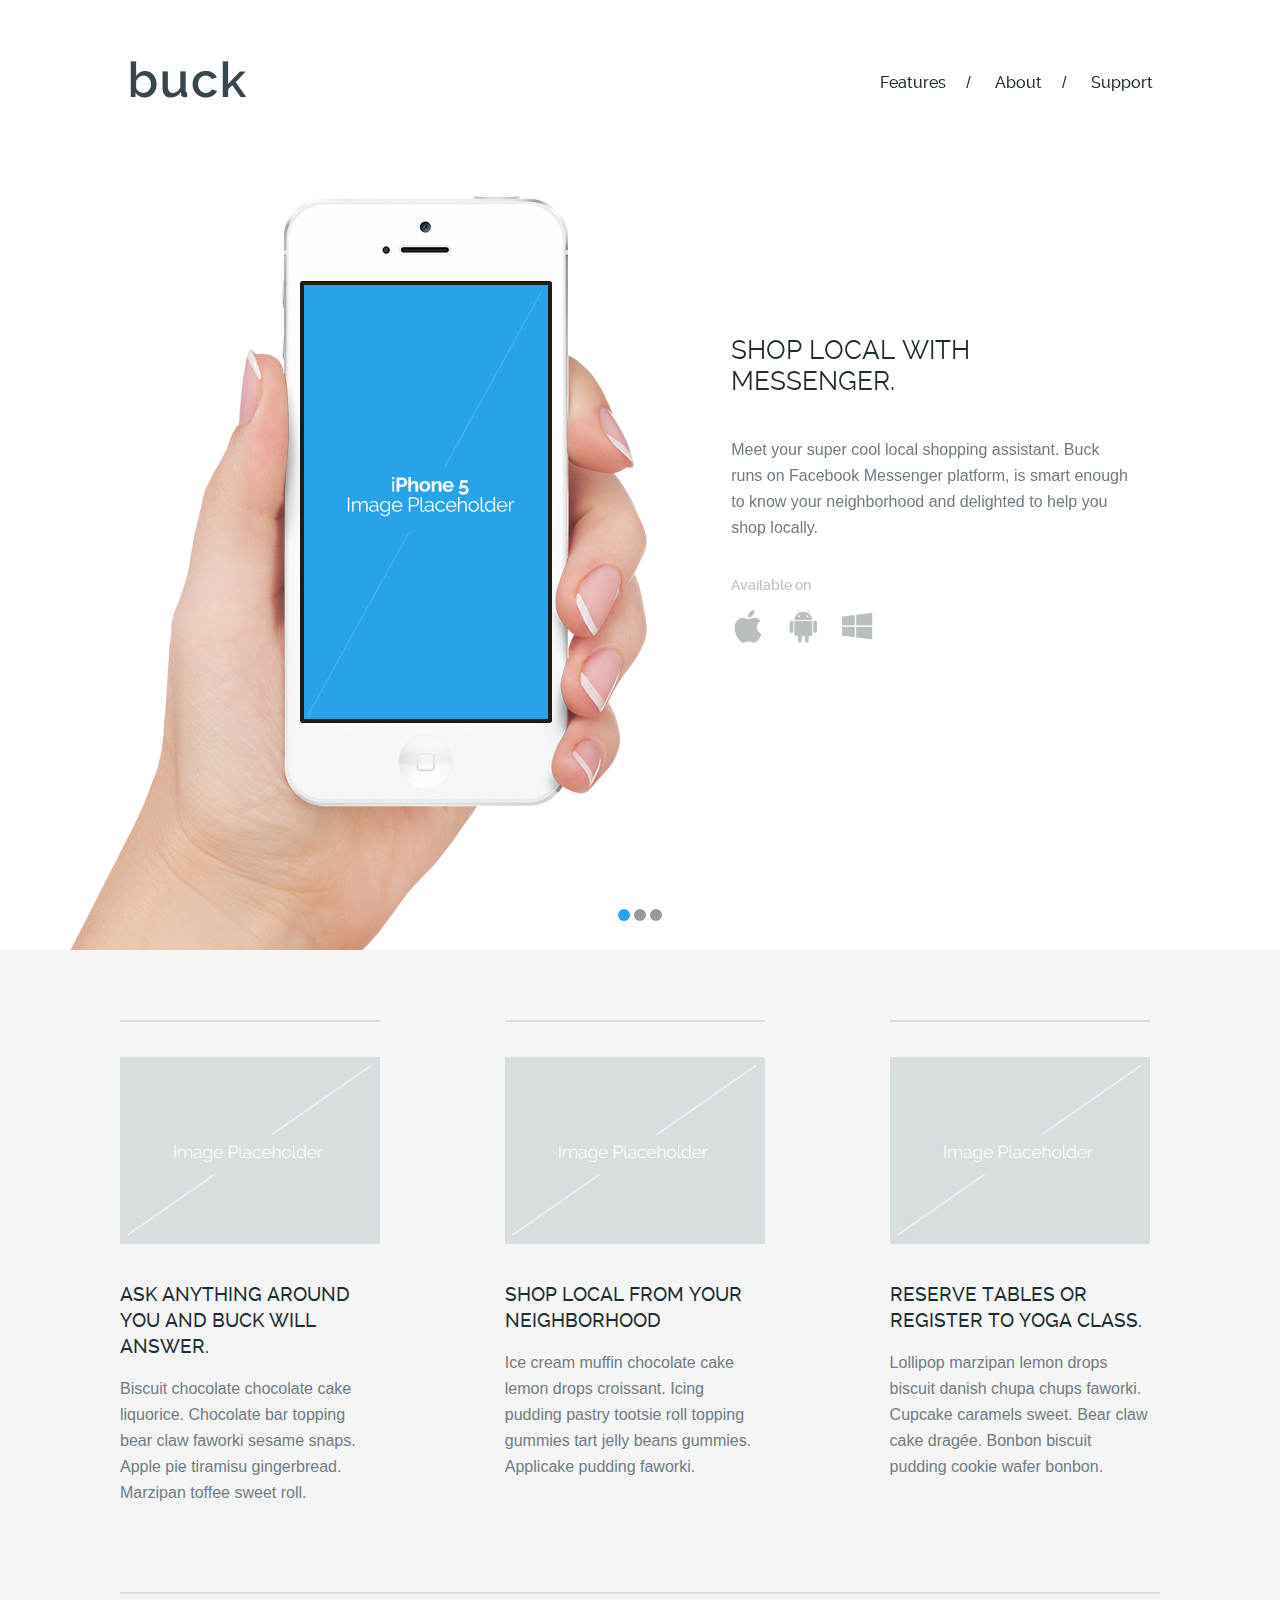
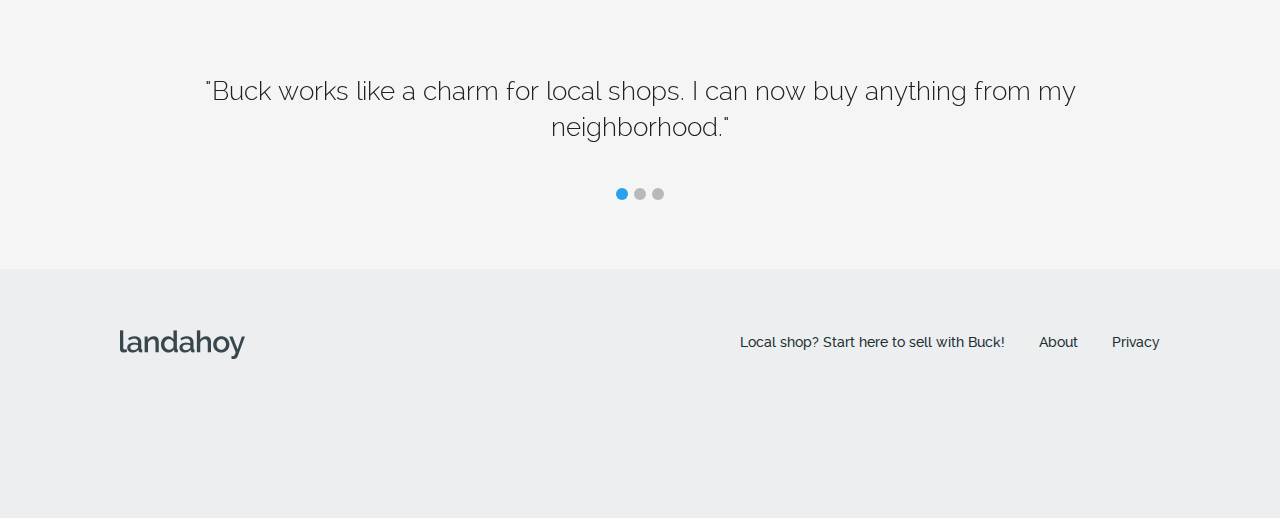
==== index.html @ c2ddd877 "Initial commit" ====
<!DOCTYPE html>
<!--[if lt IE 7]>      <html class="no-js lt-ie9 lt-ie8 lt-ie7"> <![endif]-->
<!--[if IE 7]>         <html class="no-js lt-ie9 lt-ie8"> <![endif]-->
<!--[if IE 8]>         <html class="no-js lt-ie9"> <![endif]-->
<!--[if gt IE 8]><!--> <html class="no-js"> <!--<![endif]-->
<head>
  <meta charset="utf-8">
  <meta http-equiv="X-UA-Compatible" content="IE=edge,chrome=1">
  <title>Landahoy</title>
  <meta name="description" content="">

  <meta content="width=device-width, initial-scale=1, maximum-scale=1, user-scalable=no" name="viewport">
  <meta content="black" name="apple-mobile-web-app-status-bar-style">

  <link rel="stylesheet" href="css/normalize.min.css">
  <link rel="stylesheet" href="css/font.css">
  <link rel="stylesheet" href="css/main.css">
  <link rel="stylesheet" href="css/flexslider.css">
  <link rel="stylesheet" type="text/css" media="screen" href="css/sequence_slide.css" />
  <!--[if lt IE 8]><link rel="stylesheet" type="text/css" media="screen" href="css/styles-ie.css" /><![endif]-->
  <!--[if lt IE 9]><link rel="stylesheet" type="text/css" media="screen" href="css/sequence_slide.ie.css" /><![endif]-->

  <script src="js/vendor/modernizr-2.6.1-respond-1.1.0.min.js"></script>
</head>
<body>
  <div id="wrap">
    <!--[if lt IE 7]>
      <p class="chromeframe">You are using an outdated browser. <a href="http://browsehappy.com/">Upgrade your browser today</a> or <a href="http://www.google.com/chromeframe/?redirect=true">install Google Chrome Frame</a> to better experience this site.</p>
    <![endif]-->




    <!-- START HEADER  -->
    <div class="header-container">
      <header class="wrapper clearfix">


        <!-- START SLIDER -->

        <div id="header">

          <!-- LOGO Replace  -->
          <a href="index.html" class="logo"><img src="img/logo@2x.png" alt="logo" /></a>

          <!-- START MENU  -->
          <ul class="menu" id="headnav">
            <li class="feat"><a href="index.html#">Features</a></li>
            <li><a href="about.html" target="_self">About</a></li>
            <li class="last"><a href="mailto:hello@buck.ai">Support</a></li>
          </ul>


          <!-- START SLIDE BUTTONS  -->
          <div class="prevNext">
            <img class="prev" src="img/prev.png" alt="prev" />
            <img class="next" src="img/next.png" alt="next" />
          </div>





          <div id="sequence">
            <ul>
              <!-- START SLIDE 1 -->
              <li>
                <h2 class="title animate-in one">Shop local with Messenger.</h2>
                <div class="subtitle animate-in one">Meet your super cool local shopping assistant. Buck runs on Facebook Messenger platform, is smart enough to know your neighborhood and delighted to help you shop locally.
                  <h5>Available on</h5>
                  <ol>
                    <li><a href="index.html#Insert%20Link%20Here"><img src="img/apple.png" alt="Apple App Store" /></a></li>
                    <li><a href="index.html#Insert%20Link%20Here"><img src="img/android.png" alt="Android App Store" /></a></li>
                    <li><a href="index.html#Insert%20Link%20Here"><img src="img/windows.png" alt="Windows App Store" /></a></li>
                  </ol>
                </div>
                <img class="slide one animate-in" src="img/slide1.png" alt="iPhone 5 in hand" />
              </li>


              <!-- START SLIDE 2 -->
              <li>
                <img class="slide twoOne" src="img/slide2_1.png" alt="iPhone 5's" />
                <img class="slide twoThree" src="img/slide2_3.png" alt="iPhone 5's" />
                <img class="slide twoTwo" src="img/slide2_2.png" alt="iPhone 5's" />
              </li>


              <!-- START SLIDE 3 -->
              <li>
                <h2 class="title three">Reserve tables or register to classes, Buck is here.</h2>
                <div class="subtitle three">
                  Lorem ipsum lorem ipsum 
                  <h5>Available on</h5>
                  <ol>
                    <li><a href="index.html#Insert%20Link%20Here"><img src="img/apple.png" alt="Apple App Store" /></a></li>
                    <li><a href="index.html#Insert%20Link%20Here"><img src="img/android.png" alt="Android App Store" /></a></li>
                    <li><a href="index.html#Insert%20Link%20Here"><img src="img/windows.png" alt="Windows App Store" /></a></li>
                  </ol>
                </div>
                <img class="slide three" src="img/slide3.png" alt="iPhone 5" />
              </li>


              <!-- <!&#45;&#45; START SLIDE 4 &#45;&#45;> -->
              <!-- <li> -->
              <!--   <h2 class="title four">Lemon croissant ice cream cotton candy.</h2> -->
              <!--   <div class="subtitle four">Sweet candy canes pie. Sesame snaps chocolate cake rocky road. Apple cake candy canes wafer croissant candy canes jelly beans gummy bears lollie. -->
              <!--     <h5>Available on</h5> -->
              <!--     <ol> -->
              <!--       <li><a href="index.html#Insert%20Link%20Here"><img src="img/apple.png" alt="Apple App Store" /></a></li> -->
              <!--       <li><a href="index.html#Insert%20Link%20Here"><img src="img/android.png" alt="Android App Store" /></a></li> -->
              <!--       <li><a href="index.html#Insert%20Link%20Here"><img src="img/windows.png" alt="Windows App Store" /></a></li> -->
              <!--     </ol> -->
              <!--   </div> -->
              <!--   <img class="slide four" src="img/slide4.png" alt="iPad Mini in hand" /> -->
              <!-- </li> -->
              <!--  -->
              <!--  -->
              <!-- <!&#45;&#45; START SLIDE 5 &#45;&#45;> -->
              <!-- <li> -->
              <!--   <h2 class="title five">Lemon croissant ice cream cotton candy.</h2> -->
              <!--   <div class="subtitle five">Sweet candy canes pie. Sesame snaps chocolate cake rocky road. Applecake candy canes wafer croissant candy canes. -->
              <!--     Gingerbread powder sweet cupcake tootsie roll donuts. -->
              <!--     <h5>Available on</h5> -->
              <!--     <ol> -->
              <!--       <li><a href="index.html#Insert%20Link%20Here"><img src="img/apple.png" alt="Apple App Store" /></a></li> -->
              <!--       <li><a href="index.html#Insert%20Link%20Here"><img src="img/android.png" alt="Android App Store" /></a></li> -->
              <!--       <li><a href="index.html#Insert%20Link%20Here"><img src="img/windows.png" alt="Windows App Store" /></a></li> -->
              <!--     </ol> -->
              <!--   </div> -->
              <!--  -->
              <!--   <img class="slide five" src="img/slide5.png" alt="iPad Min" /> -->
              <!-- </li> -->
            </ul>
          </div>

          <ul id="nav">
            <li><span></span></li>
            <li><span></span></li>
            <li><span></span></li>
          </ul>
        </div>


        <!-- END SLIDER -->

      </header>
    </div>






    <!-- START FEATURES  -->
    <div class="main-container">
      <div id="features" class="main wrapper clearfix section">
        <article>

          <!-- INSERT FEATURE TEXT  -->
          <section>
            <img src="img/thumb.jpg" alt="Screenshot" />
            <h2>Ask anything around you and Buck will answer.</h2>
            <p>Biscuit chocolate chocolate cake liquorice. Chocolate bar topping bear claw faworki sesame snaps. Apple pie tiramisu gingerbread. Marzipan toffee sweet roll.</p>
          </section>

          <!-- INSERT FEATURE TEXT  -->
          <section>
            <img src="img/thumb.jpg" alt="Screenshot" />
            <h2>Shop local from your neighborhood</h2>
            <p>Ice cream muffin chocolate cake lemon drops croissant. Icing pudding pastry tootsie roll topping gummies tart jelly beans gummies. Applicake pudding faworki.</p>
          </section>

          <!-- INSERT FEATURE TEXT  -->
          <section class="last">
            <img src="img/thumb.jpg" alt="Screenshot" />
            <h2>Reserve tables or register to yoga class.</h2>
            <p>Lollipop marzipan lemon drops biscuit danish chupa chups faworki. Cupcake caramels sweet. Bear claw cake dragée. Bonbon biscuit pudding cookie wafer bonbon.</p>
          </section>



        </article>


        <!-- END MAIN -->
      </div>


      <div class="main wrapper clearfix">
        <header>
          <div class="flexslider2 quote">
            <ul class="slides">
              <!-- INSERT QUOTE  -->
              <li>"Buck works like a charm for local shops. I can now buy anything from my neighborhood."</li>
              <!-- INSERT QUOTE  -->
              <li>"Buck helped me find the best pizza in neighborhood in seconds, it's incredible."</li>
              <!-- INSERT QUOTE  -->
              <li>“Apple pie tiramisu ginger bread and Marzipan sweet toffee bread roll”</li>
            </ul>
          </div>
        </header>
      </div>

    </div>




    <!-- START FOOTER  -->
    <div class="footer-container">
      <footer class="wrapper clearfix">

        <!-- LOGO Replace  -->
        <h1><a href="index.html" class="logofoot"><img src="img/logo_foot@2x.png" alt="logo" /></a></h1>

        <!-- INSERT Footer Links // Insert Desired menu items  -->
        <ul>
          <li><a href="index.html#Insert%20Link%20Here">Local shop? Start here to sell with Buck!</a></li>
          <li><a href="about.html">About</a></li>
          <li><a href="privacy.html">Privacy</a></li>
        </ul>

        <!-- END FOOTER -->
      </footer>
    </div>
  </div>




  <!-- LOAD SCRIPTS -->
  <script src="http://ajax.googleapis.com/ajax/libs/jquery/1.8.0/jquery.min.js"></script>
  <script>window.jQuery || document.write('<script src="js/vendor/jquery-1.8.0.min.js"><\/script>')</script>
  <script src="js/jquery.pagescroller.lite.js"></script>
  <script defer src="js/jquery.flexslider-min.js"></script>
  <script type="text/javascript" src="js/sequence.jquery-min.js"></script>
  <script src="js/main.js"></script>



  <!-- INSERT GOOGLE ANALYTICS SNIPPET -->
  <script>
    var _gaq=[['_setAccount','UA-XXXXX-X'],['_trackPageview']];
    (function(d,t){var g=d.createElement(t),s=d.getElementsByTagName(t)[0];
      g.src=('https:'==location.protocol?'//ssl':'//www')+'.google-analytics.com/ga.js';
      s.parentNode.insertBefore(g,s)}(document,'script'));
  </script>
</body>
</html>
---- css/font.css ----
@font-face {
    font-family: 'ralewaylight';
    src: url('../font/raleway-light-webfont.eot');
    src: url('../font/raleway-light-webfont-.eot#iefix') format('embedded-opentype'),
         url('../font/raleway-light-webfont.woff') format('woff'),
         url('../font/raleway-light-webfont.ttf') format('truetype'),
         url('../font/raleway-light-webfont.svg#ralewaylight') format('svg');
    font-weight: normal;
    font-style: normal;

}


@font-face {
    font-family: 'ralewaymedium';
    src: url('../font/raleway-medium-webfont.eot');
    src: url('../font/raleway-medium-webfont-.eot#iefix') format('embedded-opentype'),
         url('../font/raleway-medium-webfont.woff') format('woff'),
         url('../font/raleway-medium-webfont.ttf') format('truetype'),
         url('../font/raleway-medium-webfont.svg#ralewaymedium') format('svg');
    font-weight: normal;
    font-style: normal;

}


@font-face {
    font-family: 'ralewayregular';
    src: url('../font/raleway-regular-webfont.eot');
    src: url('../font/raleway-regular-webfont-.eot#iefix') format('embedded-opentype'),
         url('../font/raleway-regular-webfont.woff') format('woff'),
         url('../font/raleway-regular-webfont.ttf') format('truetype'),
         url('../font/raleway-regular-webfont.svg#ralewayregular') format('svg');
    font-weight: normal;
    font-style: normal;

}


@font-face {
    font-family: 'ralewaysemibold';
    src: url('../font/raleway-semibold-webfont.eot');
    src: url('../font/raleway-semibold-webfont-.eot#iefix') format('embedded-opentype'),
         url('../font/raleway-semibold-webfont.woff') format('woff'),
         url('../font/raleway-semibold-webfont.ttf') format('truetype'),
         url('../font/raleway-semibold-webfont.svg#ralewaysemibold') format('svg');
    font-weight: normal;
    font-style: normal;

}


@font-face {
    font-family: 'ralewaythin';
    src: url('../font/raleway-thin-webfont.eot');
    src: url('../font/raleway-thin-webfont-.eot#iefix') format('embedded-opentype'),
         url('../font/raleway-thin-webfont.woff') format('woff'),
         url('../font/raleway-thin-webfont.ttf') format('truetype'),
         url('../font/raleway-thin-webfont.svg#ralewaythin') format('svg');
    font-weight: normal;
    font-style: normal;

}
---- css/main.css ----
/* ==========================================================================
   HTML5 Boilerplate styles - h5bp.com (generated via initializr.com)
   ========================================================================== */

html, button, input, select, textarea { color: #222; }
body { font-size: 1em; line-height: 1.4; }

::-moz-selection { background: #b3d4fc; text-shadow: none; }
::selection { background: #b3d4fc; text-shadow: none; }
.chromeframe { margin: 0.2em 0; background: #ccc; color: #000; padding: 0.2em 0;}
hr { display: block; height: 1px; border: 0; border-top: 1px solid #ccc; margin: 1em 0; padding: 0; }
img { vertical-align: middle; }
a{ text-decoration: none; }
ol, ul{ margin: 0; padding: 0; }
body { font: 16px/26px Helvetica, Helvetica Neue, Arial;  -webkit-font-smoothing: antialiased; font-smooth: always; text-shadow: 1px 1px 1px rgba(0,0,0,0.004);}
.wrapper { width: 92%; margin: 0 4%; }
h1, h2, h3, h4, h5, h6{ font-weight: normal; }
em{ color: #bec5c8; font-weight: 300; }


/* ==========================================================================
   Main Theme Styles
   ========================================================================== */


.header-container {
    background: #ffffff; /* Adjust Background colour of header */
    color: #707b82;  /* Adjust colour of header text */
	text-shadow: 1px 1px 0 #ffffff;
	padding-top: 0px;
	width: 100%;
}
.header-container .wrapper { width: 100%; margin: 0%;  }
.header-container h2{ color: #202d33; font-weight: normal; font-size: 1.6em; line-height: 1.2; font-family: 'ralewayregular'; text-transform: uppercase;}
.header-container h5{ font-family: 'ralewaysemibold'; color: #bec5c8; font-size: .9em; margin-bottom: 10px; margin-top: 2.2em;	 }
 h3{ color: #46575e; font-size: 1em; line-height: 1.2; margin-top: 2.6em; font-family: 'ralewaysemibold'; text-transform: uppercase;}
 
 
/* ==========================================================================
   LOGO
   ========================================================================== */
.logo{
	position: relative;
	width: 167px; /* Adjust Width for Logo if needed */
	height: 39px; /* Adjust Height for Logo if needed */
	margin: 0 auto;
	top: 30px;
	left: 0%;
	z-index: 60;
	display: block;
}
.logo img{
	width: 100%;
}



/* ==========================================================================
   MENU STYLES
   ========================================================================== */ 
ul.menu{ position: relative; display: block; text-align: center; top: 70px; z-index: 60; color: #202d33; }
ul.menu li{ display: inline-block; }
ul.menu li:after{ content: "/"; padding-left: 20px; padding-right: 20px; }
ul.menu li.last:after{ content: none; }
ul.menu li a{ font-family: 'ralewaymedium'; color: #202d33; /* Adjust colour of menu links */
	-webkit-transition: all 250ms ease-in-out;
	-moz-transition: all 250ms ease-in-out;
	-ms-transition: all 250ms ease-in-out;
	-o-transition: all 250ms ease-in-out;
	transition: all 250ms ease-in-out;
}
ul.menu li a:hover{ color: #0ca2d9; } /* Adjust colour of menu links on hover */





/* ==========================================================================
   HEADER STYLES
   ========================================================================== */ 
#header { height: 950px; margin: 0 auto; position: relative; overflow: hidden; width: 100%; }
#sequence { display: block; height: 100%; margin: 0; position: absolute; max-width: 1140px; width: 100%;
	/*backface-visibility prevents graphical glitches when frames are animating*/
	-webkit-backface-visibility: hidden;
	-moz-backface-visibility: hidden;
	-ms-backface-visibility: hidden;
	-o-backface-visibility: hidden;
	backface-visibility: hidden;
}
#header.internal { height: 165px;  }

#sequence ul{ margin: 0; padding: 0; }
#sequence ul li{ height: 100%; position: absolute; top: -50%; width: 100%; z-index: 50; }
#sequence ul li.current-frame{ z-index: 55!important; }
#sequence ul li .slide, #sequence ul li .title, #sequence ul li .subtitle { position: absolute; }
#sequence ul li ol li{ display: inline-block; position: static; width: 35px; margin-right: 15px; position: relative; }
#sequence ul li ol li a{ opacity: .35;
	-webkit-transition: all 250ms ease-in-out;
	-moz-transition: all 250ms ease-in-out;
	-ms-transition: all 250ms ease-in-out;
	-o-transition: all 250ms ease-in-out;
	transition: all 250ms ease-in-out;
}
#sequence ul li ol li a:hover{ opacity: 1; }
#sequence ul li ol li img{ width: 35px; }

.slide{ bottom: -50%; opacity: 0; position: relative; height: auto !important; max-height: 900px !important; }
.title, .subtitle{ opacity: 0; z-index: 50; }



/*  SLIDER NAV DOTS */
#nav { display: none; text-align: center; position: relative; top: 95%; margin: 0; padding: 0;z-index: 1000;
	-webkit-transition-duration: .5s; -moz-transition-duration: .5s; -o-transition-duration: .5s; -ms-transition-duration: .5s; transition-duration: .5s;
}
#nav li { display: inline-block; }
#nav li span{ display: block; cursor: pointer; opacity: 0.5; background-color: #333; height: 12px; width: 12px; text-indent: -10000em; border-radius: 20px;
	-webkit-transition-duration: 1s; -moz-transition-duration: 1s; -o-transition-duration: 1s; -ms-transition-duration: 1s; transition-duration: 1s;
}
#nav li span.active { opacity: 1; background-color: #26a3ea; }
#nav li span:hover{ opacity: 1; }





/* ==========================================================================
   MAIN CONTAINER
   ========================================================================== */ 
.main-container{
	background: #f5f5f5; /* Adjust Background colour of Main Area */
	color: #707b82; /* Adjust colour of Main Text */
	padding-top: 10px;
}
.main {  padding: 20px 0 20px;  }
.main-container h2{ 
	color: #202d33; 
	font-family: 'ralewaymedium'; text-transform: uppercase; font-size: 1.2em; margin-top: 2em; 
}
.main-container h6{ 
	color: #3c444a;
	font-size: 6em; margin: 0.5em 0;
}
.main-container section{
	border-top: 2px solid #d8dddf;
	padding-top: 1em; margin-top: 40px; clear: left;
}
.main-container section img{ width: 100%; border: none; float: left; }
.main-container.internal img{ width: 100%; border: none; float: none; padding-bottom: 4em; padding-top: 2em; max-width: 350px;
}
.main-container.internal section{ float: none; width: 100%;padding-top: 1em; padding-bottom: 4em; }
.main-container.internal aside{ float: none; width: 100%; border-top: 2px solid #d8dddf; padding-top: 1em; margin-top: 40px; text-align: center; }
.internal ol li{
	margin-left: 30px;
	padding-top: 1em;	
}
.flexslider2 {
	border-top: 2px solid #d8dddf;
	padding-top: 60px; margin-top: 0px; margin-bottom: 90px; 
}
.quote .slides li{
	color: #212121;
	font-size: 1.6em; line-height: 1.4; font-weight: 100; padding-bottom: .5em; font-family: 'ralewaylight';  text-align: center;
}

.quote .flex-control-paging li a {
	background: #b6b9ba; /* Change colour of nav dots */
	width: 12px;  height: 12px; display: block; cursor: pointer; text-indent: -9999px; border-radius: 20px; 
	-webkit-transition: all 300ms ease-in-out;
	-moz-transition: all 300ms ease-in-out;
	-ms-transition: all 300ms ease-in-out;
	-o-transition: all 300ms ease-in-out;
	transition: all 300ms ease-in-out;
}
.quote .flex-control-paging li a:hover { 
	background: #5a6c79; /* Change colour of iphone nav dots on hover */
}
.quote .flex-control-paging li a.flex-active { 
	background: #26a3ea;  /* Change colour of iphone nav dots when active */
	cursor: default;
}



/* ==========================================================================
   FOOTER CONTAINER
   ========================================================================== */ 
.footer-container {
    background: #eceeef;  /* Adjust Background colour of Footer Area */
    font-size: 0.9em; padding-bottom: 100px; padding-top: 40px; 
}
.footer-container h1{ margin: 0 auto 40px; }


/* ==========================================================================
   FOOTER LOGO
   ========================================================================== */ 
.logofoot {
	position: relative;
	width: 125px; /* Adjust Width for Logo if needed */
	height: 29px; /* Adjust Height for Logo if needed */
	display: block;
	margin: 0 auto;
}
.logofoot img{
	width: 100%;
}


.footer-container ul{ padding: 0; margin: 0; text-align: center; }
.footer-container li{ display: inline-block; text-align: center; list-style-type: none; margin-left: 30px; }
.footer-container li:first-child{ margin-left: 0; }
.footer-container li a{
	color: #202d33; /* Change colour of footer links */
	font-family: 'ralewaymedium';
	-webkit-transition: all 300ms ease-in-out;
	-moz-transition: all 300ms ease-in-out;
	-ms-transition: all 300ms ease-in-out;
	-o-transition: all 300ms ease-in-out;
	transition: all 300ms ease-in-out;
}
.footer-container li a:hover{
	color: #26a3ea; /* Change colour of footer links on hover */
}
.footer-container footer { padding: 20px 0; }




/* ==========================================================================
   Insert Author's custom styles
   ========================================================================== */












/* ==========================================================================
   Media Queries
   ========================================================================== */
@media only screen and (min-width: 320px){
	.main-container section img{ width: 100%; float: none; padding: 30px 0 0; }
}
@media only screen and (min-width: 480px) { 
	.main-container section img{ width: 100%; float: left; max-width: 200px; padding: 40px 20px 40px 0; }	
}
@media only screen and (min-width: 680px) {
	.wrapper { width: 90%; margin: 0 5%; }
	.header-container .wrapper { width: 100%; margin: 0%;  }
}
@media only screen and (min-width: 760px) {
	.logo{ position: absolute; top: 60px; left: 5%; z-index: 1000; }
	ul.menu{ position: absolute; right: 5%; top: 70px; z-index: 1000; }
    .main-container section{ width: 25%; float: left; margin-right: 12%; clear: none; padding-top: 2.2em; }
    .main-container section.last{ margin-right: 0px; }
    .main-container section img{ width: 100%; float: none; max-width: 350px; padding: 0; }
    .main-container.internal aside{ float: right; width: 35%; }
    .main-container.internal section{ float: left; width: 50%; }
    .footer-container h1{ float: left; }
    .footer-container ul{ float: right; }
    .flexslider2 { margin: 30px 0 90px; padding-top: 80px; }
	
}
@media only screen and (min-width: 870px) { }
@media only screen and (min-width: 1140px) {
    .wrapper { width: 1040px; /* 1140px - 10% for margins */ margin: 0 auto; }
    .header-container .wrapper { width: 1140px; /* 1140px - 10% for margins */ margin: 0 auto; }
}







/* ==========================================================================
   Helper classes
   ========================================================================== */

.clearfix:before, .clearfix:after { content: " "; display: table; }
.clearfix:after { clear: both; }
.clearfix { *zoom: 1; }



/* ==========================================================================
   Print styles
   ========================================================================== */

@media print {
* { background: transparent !important; color: #000 !important; box-shadow:none !important; text-shadow: none !important;}
a, a:visited { text-decoration: underline; }
a[href]:after { content: " (" attr(href) ")";}
abbr[title]:after { content: " (" attr(title) ")"; }
.ir a:after, a[href^="javascript:"]:after, a[href^="#"]:after { content: ""; }
img { max-width: 100% !important; page-break-inside: avoid; }

@page { margin: 0.5cm; }
p, h2, h3 { orphans: 3; widows: 3; }
h2, h3 { page-break-after: avoid; }
}
---- css/sequence_slide.css ----
/* ==========================================================================
   Slider Animations
   ========================================================================== */


/*SLIDE 1 ANIMATIONS */
.slide.one{ left: 0%; width: 52%; max-width: 578px; max-height: 754px !important; bottom: -100%; }
.slide.one.animate-in { bottom: -50%; }
.slide.one.animate-out { }

.title.one { left: 58%; width: 35%; bottom: 10%; }
.title.one.animate-in { bottom: 6%; }
.title.one.animate-out { }

.subtitle.one { top: 99%; width: 35%; left: 58%; }
.subtitle.one.animate-in { top: 96%; }
.subtitle.one.animate-out { }




/*SLIDE 2 ANIMATIONS */
.slide.twoOne, .slide.twoThree, .slide.twoTwo{ left: 17%; top: 0%; width: 50%; max-width: 261px; max-height: 523px !important; }
.slide.twoTwo{ left: 35%; max-width: 327px; max-height: 653px !important; }
.slide.twoThree{ left: 60%; }

.slide.twoOne.animate-in{ top: 79%; }
.slide.twoTwo.animate-in{ top: 72%;
	-webkit-transition-duration: 1.5s; -moz-transition-duration: 1.5s; -o-transition-duration: 1.5s; -ms-transition-duration: 1.5s; transition-duration: 1.5s;
}
.slide.twoThree.animate-in{ top: 79%;
	-webkit-transition-duration: 2s; -moz-transition-duration: 2s; -o-transition-duration: 2s; -ms-transition-duration: 2s; transition-duration: 2s;
}
.slide.twoOne.animate-out{ }
.slide.twoTwo.animate-out{ -webkit-transition-duration: 1.5s; -moz-transition-duration: 1.5s; -o-transition-duration: 1.5s; -ms-transition-duration: 1.5s; transition-duration: 1.5s; }
.slide.twoThree.animate-out{ -webkit-transition-duration: 2s; -moz-transition-duration: 2s; -o-transition-duration: 2s; -ms-transition-duration: 2s; transition-duration: 2s; }




/*SLIDE 3 ANIMATIONS */
.slide.three{ left: 50%; margin-left: -501px; width: 1003px; max-width: 1003px; max-height: 521px !important; top: 180%;}
.slide.three.animate-in{ top: 100%; }
.slide.three.animate-out{ top: 180%; }

.title.three { left: 0%; width: 100%; text-align: center; bottom: 100%; }
.title.three.animate-in { bottom: 22%; }
.title.three.animate-out { }

.subtitle.three { top: 78%; width: 100%; left: 0%; text-align: center; display: block;  }
.subtitle.three.animate-in {}
.subtitle.three.animate-out {  }




/*SLIDE 4 ANIMATIONS */
.slide.four{ left: 38%; bottom: -110%; width: 60%; max-width: 622px; max-height: 780px !important;
	-moz-transform: scale(1) rotate(-50deg) translateX(0px) translateY(0px) skewX(0deg) skewY(0deg);
	-webkit-transform: scale(1) rotate(-50deg) translateX(0px) translateY(0px) skewX(0deg) skewY(0deg);
	-o-transform: scale(1) rotate(-50deg) translateX(0px) translateY(0px) skewX(0deg) skewY(0deg);
	-ms-transform: scale(1) rotate(-50deg) translateX(0px) translateY(0px) skewX(0deg) skewY(0deg);
	transform: scale(1) rotate(-50deg) translateX(0px) translateY(0px) skewX(0deg) skewY(0deg);
}
.slide.four.animate-in{ left: 42%; opacity: 1; bottom: -50%;
	-moz-transform: scale(1) rotate(0deg) translateX(0px) translateY(0px) skewX(0deg) skewY(0deg);
	-webkit-transform: scale(1) rotate(0deg) translateX(0px) translateY(0px) skewX(0deg) skewY(0deg);
	-o-transform: scale(1) rotate(0deg) translateX(0px) translateY(0px) skewX(0deg) skewY(0deg);
	-ms-transform: scale(1) rotate(0deg) translateX(0px) translateY(0px) skewX(0deg) skewY(0deg);
	transform: scale(1) rotate(0deg) translateX(0px) translateY(0px) skewX(0deg) skewY(0deg);
}
.slide.four.animate-out{ left: 40%; }

.title.four { left: 5%; width: 30%; bottom: 7%; }
.title.four.animate-in { bottom: 4%; }
.title.four.animate-out { }

.subtitle.four { left: 5%; top: 101%; width: 30%; } 
.subtitle.four.animate-in { top: 98%; }
.subtitle.four.animate-out { }




/*SLIDE 5 ANIMATIONS */
.slide.five{ left: 0%; width: 50%; max-width: 502px; max-height: 610px !important; top: 73%; }
.slide.five.animate-in{ left: 4%; }
.slide.five.animate-out{ left: 0%; }

.title.five { left: 55%; width: 35%; bottom: 5%; }
.title.five.animate-in { bottom: 3%; }
.title.five.animate-out { opacity: 0; }

.subtitle.five { left: 55%; top: 102%; width: 35%; }
.subtitle.five.animate-in { top: 99%; }
.subtitle.five.animate-out { }






/* ==========================================================================
   GLOBAL ANIMATION SPEEDS
   ========================================================================== */
.animate-in{
	-webkit-transition-duration: 1s;
	-moz-transition-duration: 1s;
	-o-transition-duration: 1s;
	-ms-transition-duration: 1s;
	transition-duration: 1s;
	opacity: 1;
}
.animate-out {
	-webkit-transition-duration: .5s;
	-moz-transition-duration: .5s;
	-o-transition-duration: .5s;
	-ms-transition-duration: .5s;
	transition-duration: .5s;
	opacity: 0;
}


.prevNext{
	display: none;
}




/* ==========================================================================
   MEDIA QUERIES - 800
   ========================================================================== */
@media only screen and (max-width : 800px) {
	#header {  height: 900px; }
	.title{ left: 0%!important; bottom: 25%!important; width: 90%!important; text-align: center; padding: 0 5%; }
	.subtitle{ left: 0%!important; top: 77%!important; width: 90%!important; text-align: center; padding: 0 5%; }
	.title.animate-in, .title.animate-out, .subtitle.animate-in, .subtitle.animate-out{ left: 0%; width: 100%; }
	.title.animate-in, .title.animate-out{ bottom: 25%!important; }
	.subtitle.animate-in, .subtitle.animate-out{ top: 77%!important; }
	.slide.animate-in, .slide.animate-out{ left: 0px; }
	#nav{ top: 15%; display: none!important; }
	.prevNext{ display: block; }
	.next, .prev {
		position: absolute; opacity: 1; width: 100px;height: 100px; border-radius: 50px; z-index: 9999; cursor: pointer; top: 45%;
		background-color: rgba(0, 0, 0, .1);
		-webkit-transition-duration: 1s; -moz-transition-duration: 1s; -o-transition-duration: 1s; -ms-transition-duration: 1s; transition-duration: 1s;	
	}
		
	.prev { left: -50px; background-position: 40px center!important; }
	.next { right: -50px; background-position: -120px center!important;  }
	
	.next:hover,.prev:hover {
		background-color: rgba(0, 0, 0, .6);
		-webkit-transition-duration: 1s; -moz-transition-duration: 1s; -o-transition-duration: 1s; -ms-transition-duration: 1s; transition-duration: 1s;
	}
	
	
	/* SLIDE ONE */
	.slide.one{ left: 50%; margin-left: -240px; width: 380px; bottom: -58%; }
	.slide.one.animate-in { bottom: -58%; }
	
	
	/* SLIDE TWO */
	.slide.twoTwo, .slide.twoThree{ left: 50%; margin-left: -163px; top: 50%; width:100%; }
	.slide.twoOne { left: 30%; margin-left: -163px; top: 50%; width:100%; }
	.slide.twoThree { left: 78%; margin-left: -163px; top: 50%; width:100%; }
	.slide.twoTwo.animate-in{ left: 50%; margin-left: -163px; top: 72%; }
	.slide.twoOne.animate-in{ left: 30%; margin-left: -163px; top: 77%; }
	.slide.twoThree.animate-in{ left: 78%; margin-left: -163px; top: 77%; }
	
	
	/* SLIDE THREE */
	.slide.three { left: 50%; margin-left: -400px; width: 800px; }
	.slide.three.animate-in { top: 104%; }
	.title.three{ bottom: 14%; }
	.subtitle.three{ top: 83%; }
	
	
	/* SLIDE FOUR */
	.slide.four { left: 50%; margin-left: -160px; bottom: -100%; width: 100%; max-width: 380px; }
	.slide.four.animate-in{ left: 48%; bottom: -52%;; }
	
	
	/* SLIDE FIVE */
	.slide.five { width: 380px; margin-left: -225px; left: 50%; top: 100%; }
	.slide.five.animate-in{ left: 50%; }
	.slide.five.animate-out{ left: 50%; }
	
 }


/* ==========================================================================
   MEDIA QUERIES - 640
   ========================================================================== */ 
@media only screen and (max-width : 640px) {
	/* SLIDE ONE */
	.slide.one{ left: 50%; margin-left: -220px; width: 360px; bottom: -100%; }
	.slide.one.animate-in { bottom: -52%; }
	
	
	/* SLIDE TWO */
	.slide.twoTwo { left: 50%; margin-left: -150px; top: 50%; width:300px; }
	.slide.twoOne { left: 28%; margin-left: -125px; top: 50%; width:250px; }
	.slide.twoThree { left: 75%; margin-left: -125px; top: 50%; width:250px; }
	.slide.twoTwo.animate-in{ left: 50%; margin-left: -150px; top: 70%; }
	.slide.twoOne.animate-in{ left: 28%; margin-left: -125px; top: 75%; }
	.slide.twoThree.animate-in{ left: 75%; margin-left: -125px; top: 75%; }
	
	
	/* SLIDE THREE */
	.slide.three{ left: 50%; width: 600px; margin-left: -300px; top: 200%; }
	.slide.three.animate-in { left: 50%; top: 108%; }
	
	
	/* SLIDE FIVE */
	.slide.five { left: 46%;  top: 102%;  width: 320px; margin-left: -180px;}
	.slide.five.animate-in{ left: 46%; }

}


/* ==========================================================================
   MEDIA QUERIES - 480
   ========================================================================== */
@media only screen and (max-width : 480px) {
	/* SLIDE ONE */
	.slide.one{ left: 50%; margin-left: -220px; width: 360px; bottom: -100%; }
	.slide.one.animate-in { bottom: -52%; }
	
	
	/* SLIDE TWO */
	.slide.twoTwo { left: 50%; margin-left: -150px; top: 50%; width:300px; }
	.slide.twoOne, .slide.twoThree { opacity: 0; }

	.slide.twoTwo.animate-in{ left: 50%; margin-left: -150px; top: 70%; }

	
	
	/* SLIDE THREE */
	.slide.three{ left: 50%; width: 600px; margin-left: -300px; top: 200%; }
	.slide.three.animate-in { left: 50%; top: 108%; }
	
	
	/* SLIDE FIVE */
	.slide.five { left: 46%; top: 102%;  width: 320px; margin-left: -180px; }
	.slide.five.animate-in{ left: 46%; }
		
 }


/* ==========================================================================
   MEDIA QUERIES - 320
   ========================================================================== */
@media only screen and (max-width : 380px) {
	/* SLIDE ONE */
	.slide.one{ left: 50%; margin-left: -190px; width: 300px; bottom: -100%; }
	.slide.one.animate-in { bottom: -50%; }
	
	
	/* SLIDE TWO */
	.slide.twoTwo { left: 50%; margin-left: -150px; top: 50%; width:300px; }
	.slide.twoOne, .slide.twoThree { opacity: 0; }
	.slide.twoTwo.animate-in{ left: 50%; margin-left: -150px; top: 70%; }

	
	
	/* SLIDE THREE */
	.slide.three{ left: 50%; width: 600px; margin-left: -300px; top: 200%; }
	.slide.three.animate-in { left: 50%; top: 108%; }
	
	
	/* SLIDE FOUR */
	.slide.four { left: 56%; top: 150%; width: 100%; }
	.slide.four.animate-in{ left: 56%; top: 104%; }
	
	
	/* SLIDE FIVE */
	.slide.five { left: 46%; margin-left: -135px; top: 107%; width: 260px!important; }
	.slide.five.animate-in{ left: 46%; }
		
 }
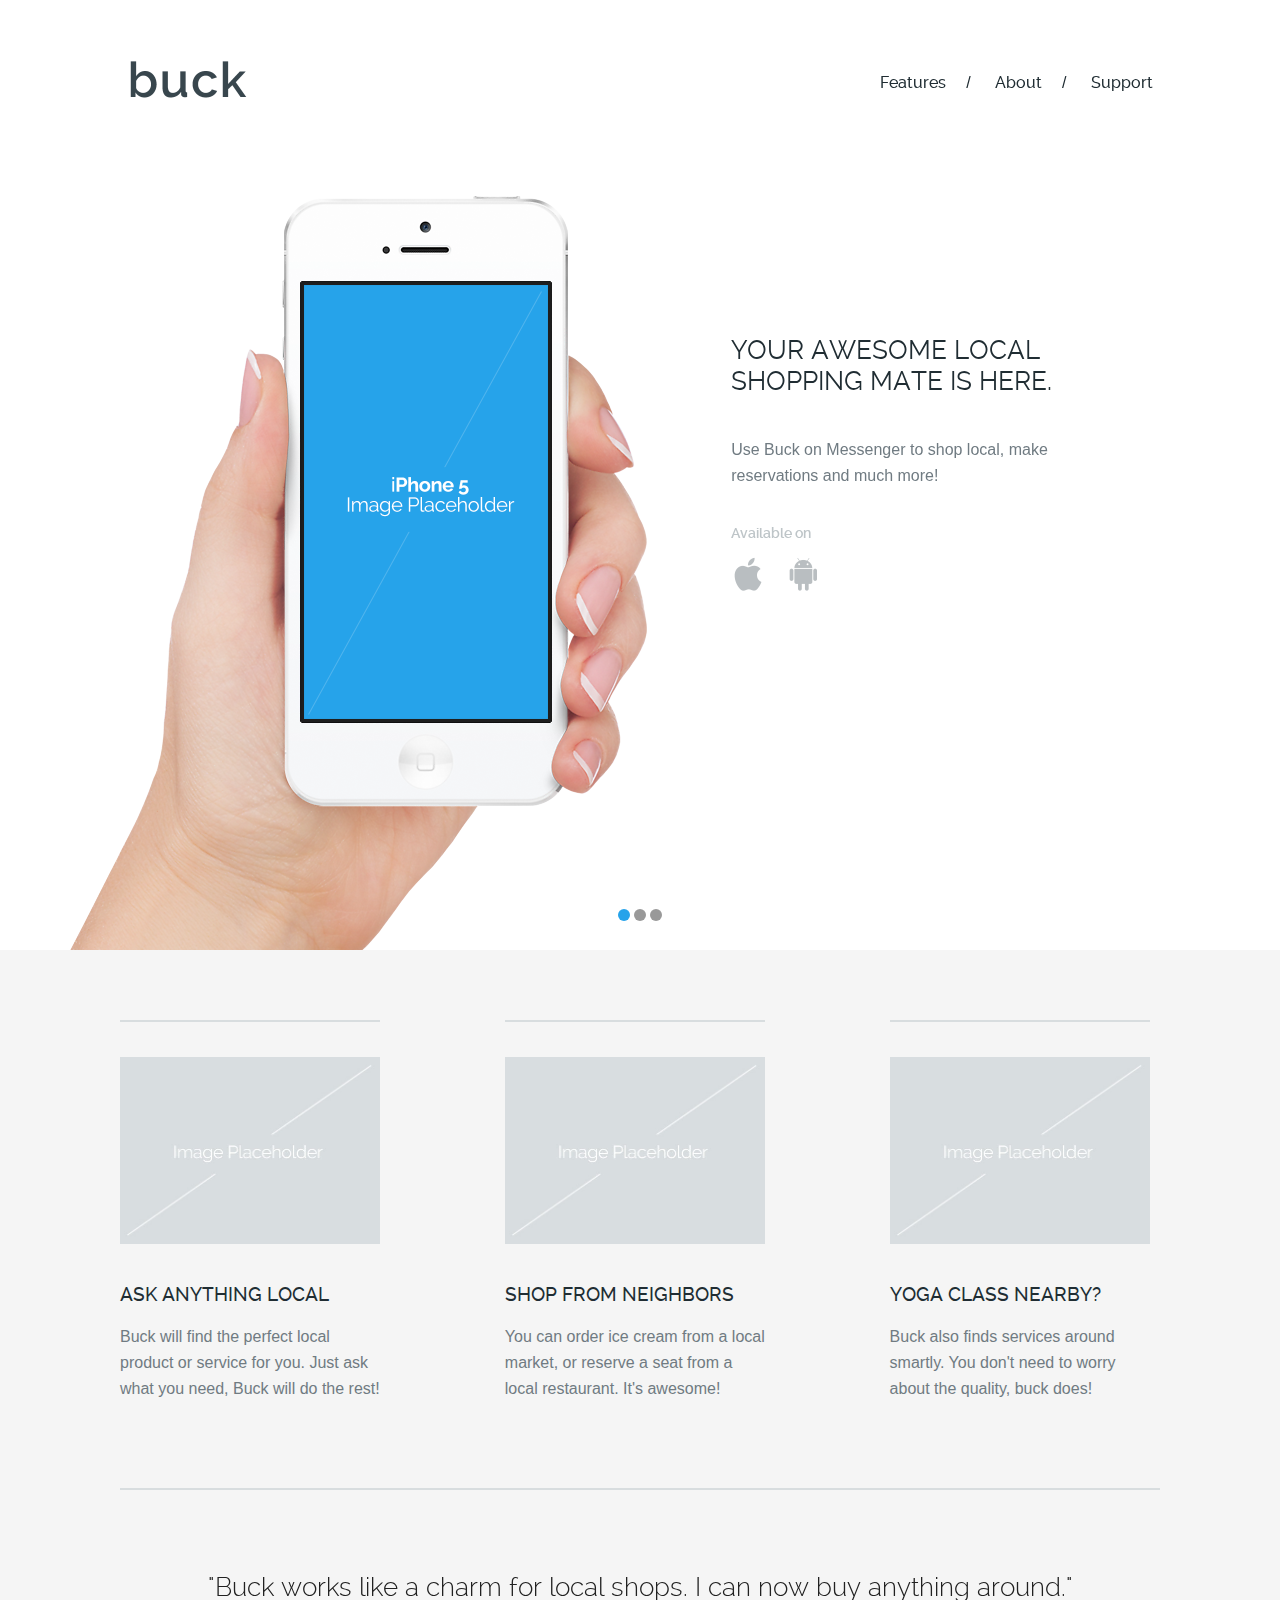
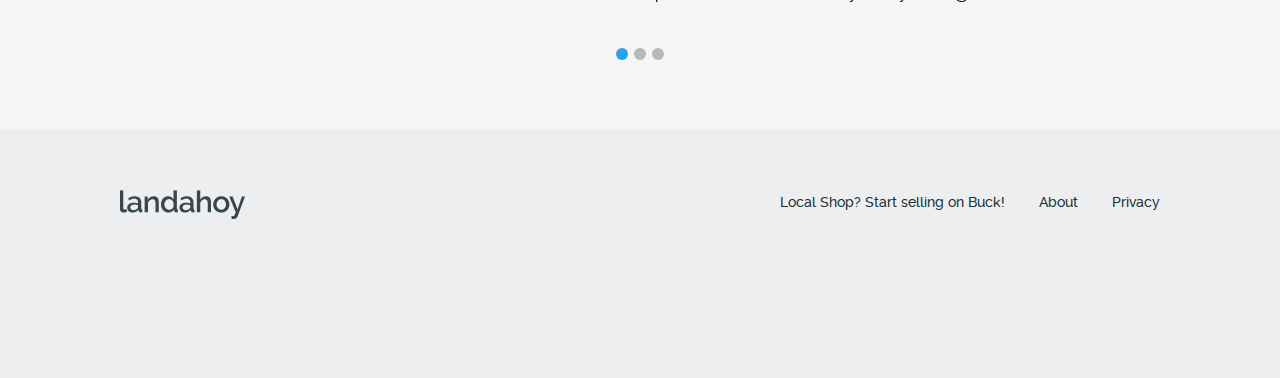
==== commit 864ae0da: "Texts" ====
--- a/index.html
+++ b/index.html
@@ -1,251 +1,222 @@
 <!DOCTYPE html>
-<!--[if lt IE 7]>      <html class="no-js lt-ie9 lt-ie8 lt-ie7"> <![endif]-->
-<!--[if IE 7]>         <html class="no-js lt-ie9 lt-ie8"> <![endif]-->
-<!--[if IE 8]>         <html class="no-js lt-ie9"> <![endif]-->
-<!--[if gt IE 8]><!--> <html class="no-js"> <!--<![endif]-->
+<!--[if lt IE 7]>
+<html class="no-js lt-ie9 lt-ie8 lt-ie7"> <![endif]-->
+<!--[if IE 7]>
+<html class="no-js lt-ie9 lt-ie8"> <![endif]-->
+<!--[if IE 8]>
+<html class="no-js lt-ie9"> <![endif]-->
+<!--[if gt IE 8]><!-->
+<html class="no-js"> <!--<![endif]-->
 <head>
-  <meta charset="utf-8">
-  <meta http-equiv="X-UA-Compatible" content="IE=edge,chrome=1">
-  <title>Landahoy</title>
-  <meta name="description" content="">
-
-  <meta content="width=device-width, initial-scale=1, maximum-scale=1, user-scalable=no" name="viewport">
-  <meta content="black" name="apple-mobile-web-app-status-bar-style">
-
-  <link rel="stylesheet" href="css/normalize.min.css">
-  <link rel="stylesheet" href="css/font.css">
-  <link rel="stylesheet" href="css/main.css">
-  <link rel="stylesheet" href="css/flexslider.css">
-  <link rel="stylesheet" type="text/css" media="screen" href="css/sequence_slide.css" />
-  <!--[if lt IE 8]><link rel="stylesheet" type="text/css" media="screen" href="css/styles-ie.css" /><![endif]-->
-  <!--[if lt IE 9]><link rel="stylesheet" type="text/css" media="screen" href="css/sequence_slide.ie.css" /><![endif]-->
-
-  <script src="js/vendor/modernizr-2.6.1-respond-1.1.0.min.js"></script>
+	<!-- Google Tag Manager -->
+	<script>(function (w, d, s, l, i) {
+		w[l] = w[l] || [];
+		w[l].push({
+			'gtm.start': new Date().getTime(), event: 'gtm.js'
+		});
+		var f = d.getElementsByTagName(s)[0],
+			j = d.createElement(s), dl = l != 'dataLayer' ? '&l=' + l : '';
+		j.async = true;
+		j.src =
+			'https://www.googletagmanager.com/gtm.js?id=' + i + dl;
+		f.parentNode.insertBefore(j, f);
+	})(window, document, 'script', 'dataLayer', 'GTM-5DB2WN8');</script>
+	<!-- End Google Tag Manager -->
+	<meta charset="utf-8">
+	<meta http-equiv="X-UA-Compatible" content="IE=edge,chrome=1">
+	<title>Buck - Your Awesome Local Shopping Mate.</title>
+	<meta name="description" content="">
+
+	<meta content="width=device-width, initial-scale=1, maximum-scale=1, user-scalable=no" name="viewport">
+	<meta content="black" name="apple-mobile-web-app-status-bar-style">
+
+	<link rel="stylesheet" href="css/normalize.min.css">
+	<link rel="stylesheet" href="css/font.css">
+	<link rel="stylesheet" href="css/main.css">
+	<link rel="stylesheet" href="css/flexslider.css">
+	<link rel="stylesheet" type="text/css" media="screen" href="css/sequence_slide.css"/>
+	<script src="js/vendor/modernizr-2.6.1-respond-1.1.0.min.js"></script>
 </head>
 <body>
-  <div id="wrap">
-    <!--[if lt IE 7]>
-      <p class="chromeframe">You are using an outdated browser. <a href="http://browsehappy.com/">Upgrade your browser today</a> or <a href="http://www.google.com/chromeframe/?redirect=true">install Google Chrome Frame</a> to better experience this site.</p>
-    <![endif]-->
-
-
-
-
-    <!-- START HEADER  -->
-    <div class="header-container">
-      <header class="wrapper clearfix">
-
-
-        <!-- START SLIDER -->
-
-        <div id="header">
-
-          <!-- LOGO Replace  -->
-          <a href="index.html" class="logo"><img src="img/logo@2x.png" alt="logo" /></a>
-
-          <!-- START MENU  -->
-          <ul class="menu" id="headnav">
-            <li class="feat"><a href="index.html#">Features</a></li>
-            <li><a href="about.html" target="_self">About</a></li>
-            <li class="last"><a href="mailto:hello@buck.ai">Support</a></li>
-          </ul>
-
-
-          <!-- START SLIDE BUTTONS  -->
-          <div class="prevNext">
-            <img class="prev" src="img/prev.png" alt="prev" />
-            <img class="next" src="img/next.png" alt="next" />
-          </div>
-
-
-
-
-
-          <div id="sequence">
-            <ul>
-              <!-- START SLIDE 1 -->
-              <li>
-                <h2 class="title animate-in one">Shop local with Messenger.</h2>
-                <div class="subtitle animate-in one">Meet your super cool local shopping assistant. Buck runs on Facebook Messenger platform, is smart enough to know your neighborhood and delighted to help you shop locally.
-                  <h5>Available on</h5>
-                  <ol>
-                    <li><a href="index.html#Insert%20Link%20Here"><img src="img/apple.png" alt="Apple App Store" /></a></li>
-                    <li><a href="index.html#Insert%20Link%20Here"><img src="img/android.png" alt="Android App Store" /></a></li>
-                    <li><a href="index.html#Insert%20Link%20Here"><img src="img/windows.png" alt="Windows App Store" /></a></li>
-                  </ol>
-                </div>
-                <img class="slide one animate-in" src="img/slide1.png" alt="iPhone 5 in hand" />
-              </li>
-
-
-              <!-- START SLIDE 2 -->
-              <li>
-                <img class="slide twoOne" src="img/slide2_1.png" alt="iPhone 5's" />
-                <img class="slide twoThree" src="img/slide2_3.png" alt="iPhone 5's" />
-                <img class="slide twoTwo" src="img/slide2_2.png" alt="iPhone 5's" />
-              </li>
-
-
-              <!-- START SLIDE 3 -->
-              <li>
-                <h2 class="title three">Reserve tables or register to classes, Buck is here.</h2>
-                <div class="subtitle three">
-                  Lorem ipsum lorem ipsum 
-                  <h5>Available on</h5>
-                  <ol>
-                    <li><a href="index.html#Insert%20Link%20Here"><img src="img/apple.png" alt="Apple App Store" /></a></li>
-                    <li><a href="index.html#Insert%20Link%20Here"><img src="img/android.png" alt="Android App Store" /></a></li>
-                    <li><a href="index.html#Insert%20Link%20Here"><img src="img/windows.png" alt="Windows App Store" /></a></li>
-                  </ol>
-                </div>
-                <img class="slide three" src="img/slide3.png" alt="iPhone 5" />
-              </li>
-
-
-              <!-- <!&#45;&#45; START SLIDE 4 &#45;&#45;> -->
-              <!-- <li> -->
-              <!--   <h2 class="title four">Lemon croissant ice cream cotton candy.</h2> -->
-              <!--   <div class="subtitle four">Sweet candy canes pie. Sesame snaps chocolate cake rocky road. Apple cake candy canes wafer croissant candy canes jelly beans gummy bears lollie. -->
-              <!--     <h5>Available on</h5> -->
-              <!--     <ol> -->
-              <!--       <li><a href="index.html#Insert%20Link%20Here"><img src="img/apple.png" alt="Apple App Store" /></a></li> -->
-              <!--       <li><a href="index.html#Insert%20Link%20Here"><img src="img/android.png" alt="Android App Store" /></a></li> -->
-              <!--       <li><a href="index.html#Insert%20Link%20Here"><img src="img/windows.png" alt="Windows App Store" /></a></li> -->
-              <!--     </ol> -->
-              <!--   </div> -->
-              <!--   <img class="slide four" src="img/slide4.png" alt="iPad Mini in hand" /> -->
-              <!-- </li> -->
-              <!--  -->
-              <!--  -->
-              <!-- <!&#45;&#45; START SLIDE 5 &#45;&#45;> -->
-              <!-- <li> -->
-              <!--   <h2 class="title five">Lemon croissant ice cream cotton candy.</h2> -->
-              <!--   <div class="subtitle five">Sweet candy canes pie. Sesame snaps chocolate cake rocky road. Applecake candy canes wafer croissant candy canes. -->
-              <!--     Gingerbread powder sweet cupcake tootsie roll donuts. -->
-              <!--     <h5>Available on</h5> -->
-              <!--     <ol> -->
-              <!--       <li><a href="index.html#Insert%20Link%20Here"><img src="img/apple.png" alt="Apple App Store" /></a></li> -->
-              <!--       <li><a href="index.html#Insert%20Link%20Here"><img src="img/android.png" alt="Android App Store" /></a></li> -->
-              <!--       <li><a href="index.html#Insert%20Link%20Here"><img src="img/windows.png" alt="Windows App Store" /></a></li> -->
-              <!--     </ol> -->
-              <!--   </div> -->
-              <!--  -->
-              <!--   <img class="slide five" src="img/slide5.png" alt="iPad Min" /> -->
-              <!-- </li> -->
-            </ul>
-          </div>
-
-          <ul id="nav">
-            <li><span></span></li>
-            <li><span></span></li>
-            <li><span></span></li>
-          </ul>
-        </div>
-
-
-        <!-- END SLIDER -->
-
-      </header>
-    </div>
-
-
-
-
-
-
-    <!-- START FEATURES  -->
-    <div class="main-container">
-      <div id="features" class="main wrapper clearfix section">
-        <article>
-
-          <!-- INSERT FEATURE TEXT  -->
-          <section>
-            <img src="img/thumb.jpg" alt="Screenshot" />
-            <h2>Ask anything around you and Buck will answer.</h2>
-            <p>Biscuit chocolate chocolate cake liquorice. Chocolate bar topping bear claw faworki sesame snaps. Apple pie tiramisu gingerbread. Marzipan toffee sweet roll.</p>
-          </section>
-
-          <!-- INSERT FEATURE TEXT  -->
-          <section>
-            <img src="img/thumb.jpg" alt="Screenshot" />
-            <h2>Shop local from your neighborhood</h2>
-            <p>Ice cream muffin chocolate cake lemon drops croissant. Icing pudding pastry tootsie roll topping gummies tart jelly beans gummies. Applicake pudding faworki.</p>
-          </section>
-
-          <!-- INSERT FEATURE TEXT  -->
-          <section class="last">
-            <img src="img/thumb.jpg" alt="Screenshot" />
-            <h2>Reserve tables or register to yoga class.</h2>
-            <p>Lollipop marzipan lemon drops biscuit danish chupa chups faworki. Cupcake caramels sweet. Bear claw cake dragée. Bonbon biscuit pudding cookie wafer bonbon.</p>
-          </section>
-
-
-
-        </article>
-
-
-        <!-- END MAIN -->
-      </div>
-
-
-      <div class="main wrapper clearfix">
-        <header>
-          <div class="flexslider2 quote">
-            <ul class="slides">
-              <!-- INSERT QUOTE  -->
-              <li>"Buck works like a charm for local shops. I can now buy anything from my neighborhood."</li>
-              <!-- INSERT QUOTE  -->
-              <li>"Buck helped me find the best pizza in neighborhood in seconds, it's incredible."</li>
-              <!-- INSERT QUOTE  -->
-              <li>“Apple pie tiramisu ginger bread and Marzipan sweet toffee bread roll”</li>
-            </ul>
-          </div>
-        </header>
-      </div>
-
-    </div>
-
-
-
-
-    <!-- START FOOTER  -->
-    <div class="footer-container">
-      <footer class="wrapper clearfix">
-
-        <!-- LOGO Replace  -->
-        <h1><a href="index.html" class="logofoot"><img src="img/logo_foot@2x.png" alt="logo" /></a></h1>
-
-        <!-- INSERT Footer Links // Insert Desired menu items  -->
-        <ul>
-          <li><a href="index.html#Insert%20Link%20Here">Local shop? Start here to sell with Buck!</a></li>
-          <li><a href="about.html">About</a></li>
-          <li><a href="privacy.html">Privacy</a></li>
-        </ul>
-
-        <!-- END FOOTER -->
-      </footer>
-    </div>
-  </div>
-
-
-
-
-  <!-- LOAD SCRIPTS -->
-  <script src="http://ajax.googleapis.com/ajax/libs/jquery/1.8.0/jquery.min.js"></script>
-  <script>window.jQuery || document.write('<script src="js/vendor/jquery-1.8.0.min.js"><\/script>')</script>
-  <script src="js/jquery.pagescroller.lite.js"></script>
-  <script defer src="js/jquery.flexslider-min.js"></script>
-  <script type="text/javascript" src="js/sequence.jquery-min.js"></script>
-  <script src="js/main.js"></script>
-
-
-
-  <!-- INSERT GOOGLE ANALYTICS SNIPPET -->
-  <script>
-    var _gaq=[['_setAccount','UA-XXXXX-X'],['_trackPageview']];
-    (function(d,t){var g=d.createElement(t),s=d.getElementsByTagName(t)[0];
-      g.src=('https:'==location.protocol?'//ssl':'//www')+'.google-analytics.com/ga.js';
-      s.parentNode.insertBefore(g,s)}(document,'script'));
-  </script>
+<!-- Google Tag Manager (noscript) -->
+<noscript>
+	<iframe src="https://www.googletagmanager.com/ns.html?id=GTM-5DB2WN8"
+	        height="0" width="0" style="display:none;visibility:hidden"></iframe>
+</noscript>
+<!-- End Google Tag Manager (noscript) -->
+<div id="wrap">
+	<!--[if lt IE 7]>
+	<p class="chromeframe">You are using an outdated browser. <a href="http://browsehappy.com/">Upgrade your browser
+		today</a> or <a href="http://www.google.com/chromeframe/?redirect=true">install Google Chrome Frame</a> to
+		better experience this site.</p>
+	<![endif]-->
+
+
+	<!-- START HEADER  -->
+	<div class="header-container">
+		<header class="wrapper clearfix">
+
+
+			<!-- START SLIDER -->
+
+			<div id="header">
+
+				<!-- LOGO Replace  -->
+				<a href="index.html" class="logo"><img src="img/logo@2x.png" alt="logo"/></a>
+
+				<!-- START MENU  -->
+				<ul class="menu" id="headnav">
+					<li class="feat"><a href="index.html#">Features</a></li>
+					<li><a href="about.html" target="_self">About</a></li>
+					<li class="last"><a href="mailto:hello@buck.ai">Support</a></li>
+				</ul>
+
+
+				<!-- START SLIDE BUTTONS  -->
+				<div class="prevNext">
+					<img class="prev" src="img/prev.png" alt="prev"/>
+					<img class="next" src="img/next.png" alt="next"/>
+				</div>
+
+
+				<div id="sequence">
+					<ul>
+						<!-- START SLIDE 1 -->
+						<li>
+							<h2 class="title animate-in one">Your Awesome Local Shopping Mate is Here.</h2>
+							<div class="subtitle animate-in one">Use Buck on Messenger to shop local, make reservations
+								and much more!
+								<h5>Available on</h5>
+								<ol>
+									<li><a href="index.html#"><img src="img/apple.png" alt="Apple App Store"/></a></li>
+									<li><a href="index.html#"><img src="img/android.png" alt="Android App Store"/></a>
+									</li>
+								</ol>
+							</div>
+							<img class="slide one animate-in" src="img/slide1.png" alt="Buck is Awesome!"/>
+						</li>
+
+
+						<!-- START SLIDE 2 -->
+						<li>
+							<img class="slide twoOne" src="img/slide2_1.png" alt="iPhone 5's"/>
+							<img class="slide twoThree" src="img/slide2_3.png" alt="iPhone 5's"/>
+							<img class="slide twoTwo" src="img/slide2_2.png" alt="iPhone 5's"/>
+						</li>
+
+
+						<!-- START SLIDE 3 -->
+						<li>
+							<h2 class="title three">Buck Learns From You.</h2>
+							<div class="subtitle three">
+								You just need to be who you are. Buck handles the rest.
+								<h5>Available on</h5>
+								<ol>
+									<li><a href="index.html#"><img src="img/apple.png"
+									                                                   alt="Apple App Store"/></a></li>
+									<li><a href="index.html#"><img src="img/android.png"
+									                                                   alt="Android App Store"/></a>
+									</li>
+								</ol>
+							</div>
+							<img class="slide three" src="img/slide3.png" alt="iPhone 5"/>
+						</li>
+					</ul>
+				</div>
+
+				<ul id="nav">
+					<li><span></span></li>
+					<li><span></span></li>
+					<li><span></span></li>
+				</ul>
+			</div>
+
+
+			<!-- END SLIDER -->
+
+		</header>
+	</div>
+
+
+	<!-- START FEATURES  -->
+	<div class="main-container">
+		<div id="features" class="main wrapper clearfix section">
+			<article>
+
+				<!-- INSERT FEATURE TEXT  -->
+				<section>
+					<img src="img/thumb.jpg" alt="Ask Anything Local"/>
+					<h2>Ask Anything Local</h2>
+					<p>Buck will find the perfect local product or service for you. Just ask what you need, Buck will do
+						the rest!</p>
+				</section>
+
+				<!-- INSERT FEATURE TEXT  -->
+				<section>
+					<img src="img/thumb.jpg" alt="Shop From Neighbors"/>
+					<h2>Shop From Neighbors</h2>
+					<p>You can order ice cream from a local market, or reserve a seat from a local restaurant. It's
+						awesome!</p>
+				</section>
+
+				<!-- INSERT FEATURE TEXT  -->
+				<section class="last">
+					<img src="img/thumb.jpg" alt="Yoga Class Nearby?"/>
+					<h2>Yoga Class Nearby?</h2>
+					<p>Buck also finds services around smartly. You don't need to worry about the quality, buck
+						does!</p>
+				</section>
+
+
+			</article>
+
+
+			<!-- END MAIN -->
+		</div>
+
+
+		<div class="main wrapper clearfix">
+			<header>
+				<div class="flexslider2 quote">
+					<ul class="slides">
+						<li>"Buck works like a charm for local shops. I can now buy anything around."</li>
+						<li>"Buck helped me find the best pizza in neighborhood in seconds, it's incredible."</li>
+						<li>"Using Buck is like texting my friends. That's what I was looking for!"</li>
+					</ul>
+				</div>
+			</header>
+		</div>
+
+	</div>
+
+
+	<!-- START FOOTER  -->
+	<div class="footer-container">
+		<footer class="wrapper clearfix">
+
+			<!-- LOGO Replace  -->
+			<h1><a href="index.html" class="logofoot"><img src="img/logo_foot@2x.png" alt="logo"/></a></h1>
+
+			<!-- INSERT Footer Links // Insert Desired menu items  -->
+			<ul>
+				<li><a href="index.html#">Local Shop? Start selling on Buck!</a></li>
+				<li><a href="about.html">About</a></li>
+				<li><a href="privacy.html">Privacy</a></li>
+			</ul>
+
+			<!-- END FOOTER -->
+		</footer>
+	</div>
+</div>
+
+
+<!-- LOAD SCRIPTS -->
+<script src="http://ajax.googleapis.com/ajax/libs/jquery/1.8.0/jquery.min.js"></script>
+<script>window.jQuery || document.write('<script src="js/vendor/jquery-1.8.0.min.js"><\/script>')</script>
+<script src="js/jquery.pagescroller.lite.js"></script>
+<script defer src="js/jquery.flexslider-min.js"></script>
+<script type="text/javascript" src="js/sequence.jquery-min.js"></script>
+<script src="js/main.js"></script>
+
 </body>
 </html>
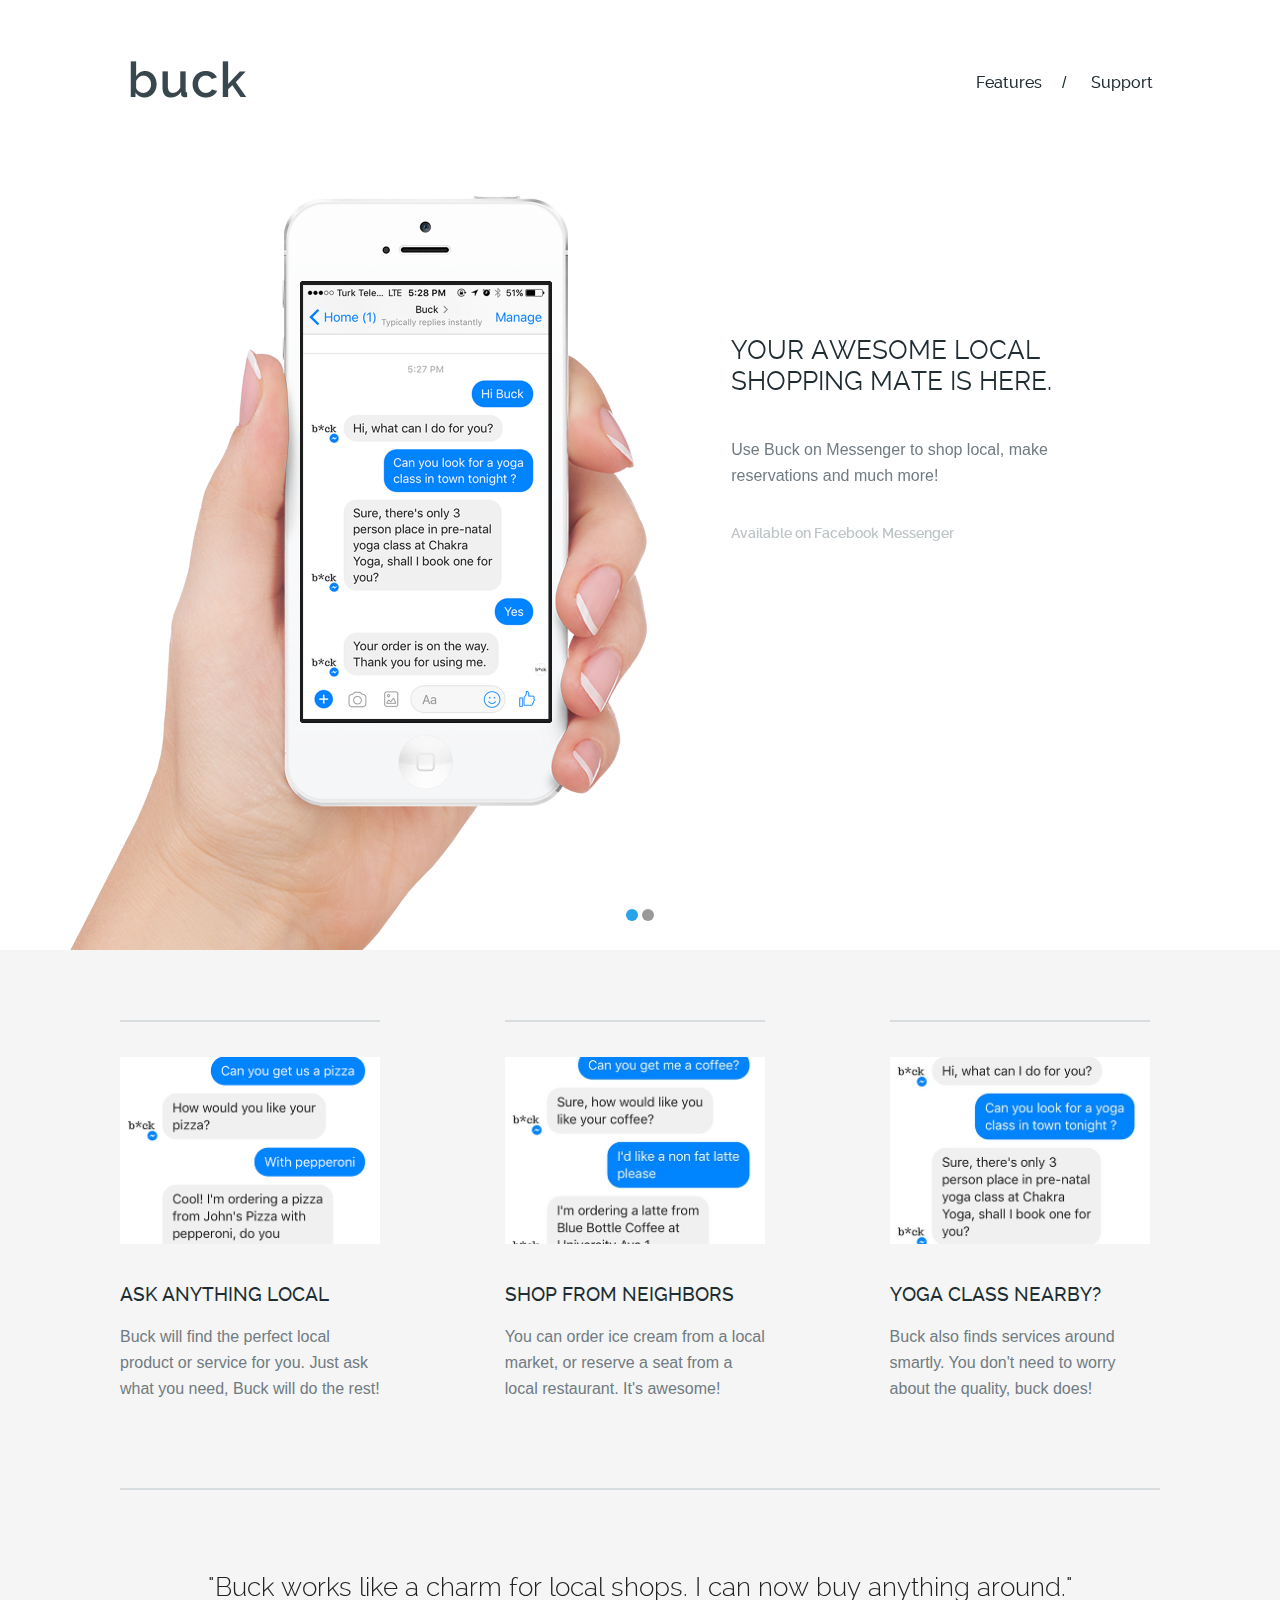
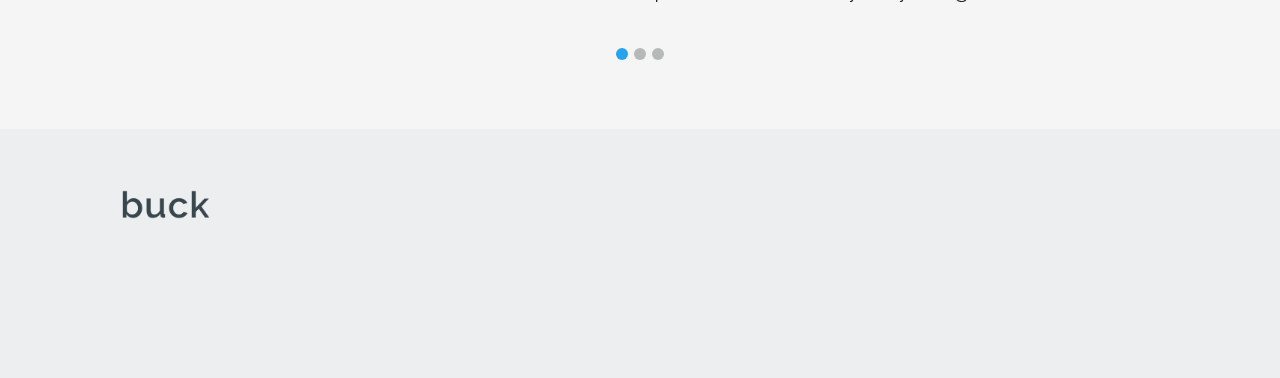
==== commit a7f700d6: "Landing First Release" ====
--- a/index.html
+++ b/index.html
@@ -67,7 +67,6 @@
 				<!-- START MENU  -->
 				<ul class="menu" id="headnav">
 					<li class="feat"><a href="index.html#">Features</a></li>
-					<li><a href="about.html" target="_self">About</a></li>
 					<li class="last"><a href="mailto:hello@buck.ai">Support</a></li>
 				</ul>
 
@@ -86,12 +85,7 @@
 							<h2 class="title animate-in one">Your Awesome Local Shopping Mate is Here.</h2>
 							<div class="subtitle animate-in one">Use Buck on Messenger to shop local, make reservations
 								and much more!
-								<h5>Available on</h5>
-								<ol>
-									<li><a href="index.html#"><img src="img/apple.png" alt="Apple App Store"/></a></li>
-									<li><a href="index.html#"><img src="img/android.png" alt="Android App Store"/></a>
-									</li>
-								</ol>
+								<h5>Available on Facebook Messenger</h5>
 							</div>
 							<img class="slide one animate-in" src="img/slide1.png" alt="Buck is Awesome!"/>
 						</li>
@@ -104,28 +98,10 @@
 							<img class="slide twoTwo" src="img/slide2_2.png" alt="iPhone 5's"/>
 						</li>
 
-
-						<!-- START SLIDE 3 -->
-						<li>
-							<h2 class="title three">Buck Learns From You.</h2>
-							<div class="subtitle three">
-								You just need to be who you are. Buck handles the rest.
-								<h5>Available on</h5>
-								<ol>
-									<li><a href="index.html#"><img src="img/apple.png"
-									                                                   alt="Apple App Store"/></a></li>
-									<li><a href="index.html#"><img src="img/android.png"
-									                                                   alt="Android App Store"/></a>
-									</li>
-								</ol>
-							</div>
-							<img class="slide three" src="img/slide3.png" alt="iPhone 5"/>
-						</li>
 					</ul>
 				</div>
 
 				<ul id="nav">
-					<li><span></span></li>
 					<li><span></span></li>
 					<li><span></span></li>
 				</ul>
@@ -153,7 +129,7 @@
 
 				<!-- INSERT FEATURE TEXT  -->
 				<section>
-					<img src="img/thumb.jpg" alt="Shop From Neighbors"/>
+					<img src="img/thumb2.jpg" alt="Shop From Neighbors"/>
 					<h2>Shop From Neighbors</h2>
 					<p>You can order ice cream from a local market, or reserve a seat from a local restaurant. It's
 						awesome!</p>
@@ -161,7 +137,7 @@
 
 				<!-- INSERT FEATURE TEXT  -->
 				<section class="last">
-					<img src="img/thumb.jpg" alt="Yoga Class Nearby?"/>
+					<img src="img/thumb3.jpg" alt="Yoga Class Nearby?"/>
 					<h2>Yoga Class Nearby?</h2>
 					<p>Buck also finds services around smartly. You don't need to worry about the quality, buck
 						does!</p>
@@ -195,14 +171,9 @@
 		<footer class="wrapper clearfix">
 
 			<!-- LOGO Replace  -->
-			<h1><a href="index.html" class="logofoot"><img src="img/logo_foot@2x.png" alt="logo"/></a></h1>
+			<h1><a href="index.html" class="logofoot"><img src="img/logo@2x.png" alt="logo"/></a></h1>
 
-			<!-- INSERT Footer Links // Insert Desired menu items  -->
-			<ul>
-				<li><a href="index.html#">Local Shop? Start selling on Buck!</a></li>
-				<li><a href="about.html">About</a></li>
-				<li><a href="privacy.html">Privacy</a></li>
-			</ul>
+			<!-- <ul><li><a href="index.html#">Local Shop? Start selling on Buck!</a></li></ul> -->
 
 			<!-- END FOOTER -->
 		</footer>
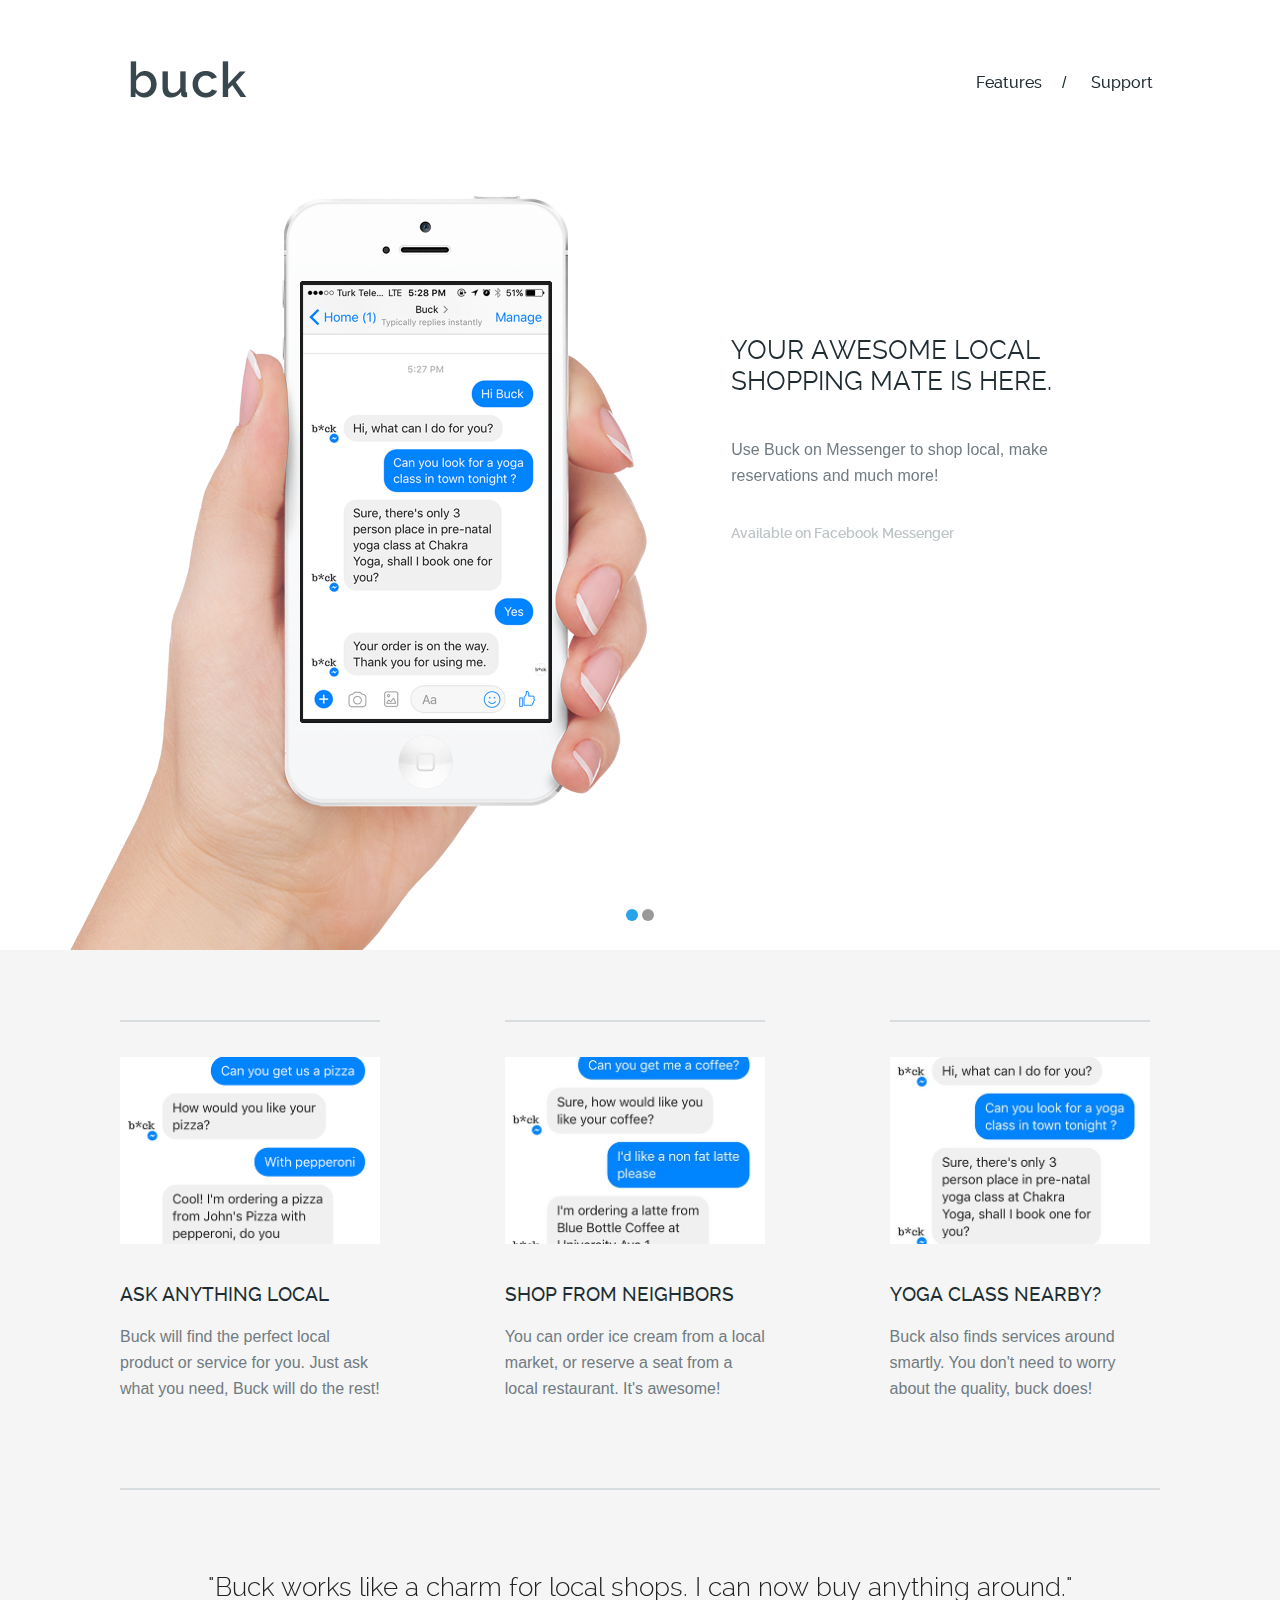
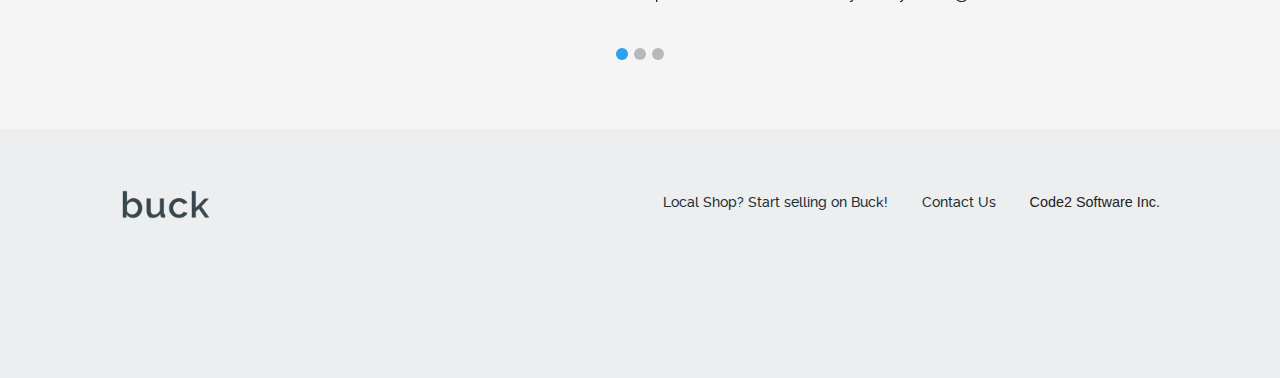
==== commit 934206ef: "Add index html changes" ====
--- a/index.html
+++ b/index.html
@@ -1,193 +1,197 @@
 <!DOCTYPE html>
 <!--[if lt IE 7]>
 <html class="no-js lt-ie9 lt-ie8 lt-ie7"> <![endif]-->
-<!--[if IE 7]>
-<html class="no-js lt-ie9 lt-ie8"> <![endif]-->
-<!--[if IE 8]>
-<html class="no-js lt-ie9"> <![endif]-->
-<!--[if gt IE 8]><!-->
-<html class="no-js"> <!--<![endif]-->
-<head>
-	<!-- Google Tag Manager -->
-	<script>(function (w, d, s, l, i) {
-		w[l] = w[l] || [];
-		w[l].push({
-			'gtm.start': new Date().getTime(), event: 'gtm.js'
-		});
-		var f = d.getElementsByTagName(s)[0],
-			j = d.createElement(s), dl = l != 'dataLayer' ? '&l=' + l : '';
-		j.async = true;
-		j.src =
-			'https://www.googletagmanager.com/gtm.js?id=' + i + dl;
-		f.parentNode.insertBefore(j, f);
-	})(window, document, 'script', 'dataLayer', 'GTM-5DB2WN8');</script>
-	<!-- End Google Tag Manager -->
-	<meta charset="utf-8">
-	<meta http-equiv="X-UA-Compatible" content="IE=edge,chrome=1">
-	<title>Buck - Your Awesome Local Shopping Mate.</title>
-	<meta name="description" content="">
+  <!--[if IE 7]>
+  <html class="no-js lt-ie9 lt-ie8"> <![endif]-->
+    <!--[if IE 8]>
+    <html class="no-js lt-ie9"> <![endif]-->
+      <!--[if gt IE 8]><!-->
+        <html class="no-js"> <!--<![endif]-->
+          <head>
+            <!-- Google Tag Manager -->
+            <script>(function (w, d, s, l, i) {
+              w[l] = w[l] || [];
+              w[l].push({
+                'gtm.start': new Date().getTime(), event: 'gtm.js'
+              });
+              var f = d.getElementsByTagName(s)[0],
+              j = d.createElement(s), dl = l != 'dataLayer' ? '&l=' + l : '';
+              j.async = true;
+              j.src =
+                'https://www.googletagmanager.com/gtm.js?id=' + i + dl;
+              f.parentNode.insertBefore(j, f);
+            })(window, document, 'script', 'dataLayer', 'GTM-5DB2WN8');</script>
+            <!-- End Google Tag Manager -->
+            <meta charset="utf-8">
+            <meta http-equiv="X-UA-Compatible" content="IE=edge,chrome=1">
+            <title>Buck - Your Awesome Local Shopping Mate.</title>
+            <meta name="description" content="">
 
-	<meta content="width=device-width, initial-scale=1, maximum-scale=1, user-scalable=no" name="viewport">
-	<meta content="black" name="apple-mobile-web-app-status-bar-style">
+            <meta content="width=device-width, initial-scale=1, maximum-scale=1, user-scalable=no" name="viewport">
+            <meta content="black" name="apple-mobile-web-app-status-bar-style">
 
-	<link rel="stylesheet" href="css/normalize.min.css">
-	<link rel="stylesheet" href="css/font.css">
-	<link rel="stylesheet" href="css/main.css">
-	<link rel="stylesheet" href="css/flexslider.css">
-	<link rel="stylesheet" type="text/css" media="screen" href="css/sequence_slide.css"/>
-	<script src="js/vendor/modernizr-2.6.1-respond-1.1.0.min.js"></script>
-</head>
-<body>
-<!-- Google Tag Manager (noscript) -->
-<noscript>
-	<iframe src="https://www.googletagmanager.com/ns.html?id=GTM-5DB2WN8"
-	        height="0" width="0" style="display:none;visibility:hidden"></iframe>
-</noscript>
-<!-- End Google Tag Manager (noscript) -->
-<div id="wrap">
-	<!--[if lt IE 7]>
-	<p class="chromeframe">You are using an outdated browser. <a href="http://browsehappy.com/">Upgrade your browser
-		today</a> or <a href="http://www.google.com/chromeframe/?redirect=true">install Google Chrome Frame</a> to
-		better experience this site.</p>
-	<![endif]-->
+            <link rel="stylesheet" href="css/normalize.min.css">
+            <link rel="stylesheet" href="css/font.css">
+            <link rel="stylesheet" href="css/main.css">
+            <link rel="stylesheet" href="css/flexslider.css">
+            <link rel="stylesheet" type="text/css" media="screen" href="css/sequence_slide.css"/>
+            <script src="js/vendor/modernizr-2.6.1-respond-1.1.0.min.js"></script>
+          </head>
+          <body>
+            <!-- Google Tag Manager (noscript) -->
+            <noscript>
+              <iframe src="https://www.googletagmanager.com/ns.html?id=GTM-5DB2WN8"
+                      height="0" width="0" style="display:none;visibility:hidden"></iframe>
+            </noscript>
+            <!-- End Google Tag Manager (noscript) -->
+            <div id="wrap">
+              <!--[if lt IE 7]>
+                <p class="chromeframe">You are using an outdated browser. <a href="http://browsehappy.com/">Upgrade your browser
+                today</a> or <a href="http://www.google.com/chromeframe/?redirect=true">install Google Chrome Frame</a> to
+                better experience this site.</p>
+              <![endif]-->
 
 
-	<!-- START HEADER  -->
-	<div class="header-container">
-		<header class="wrapper clearfix">
+              <!-- START HEADER  -->
+              <div class="header-container">
+                <header class="wrapper clearfix">
 
 
-			<!-- START SLIDER -->
+                  <!-- START SLIDER -->
 
-			<div id="header">
+                  <div id="header">
 
-				<!-- LOGO Replace  -->
-				<a href="index.html" class="logo"><img src="img/logo@2x.png" alt="logo"/></a>
+                    <!-- LOGO Replace  -->
+                    <a href="index.html" class="logo"><img src="img/logo@2x.png" alt="logo"/></a>
 
-				<!-- START MENU  -->
-				<ul class="menu" id="headnav">
-					<li class="feat"><a href="index.html#">Features</a></li>
-					<li class="last"><a href="mailto:hello@buck.ai">Support</a></li>
-				</ul>
+                    <!-- START MENU  -->
+                    <ul class="menu" id="headnav">
+                      <li class="feat"><a href="index.html#">Features</a></li>
+                      <li class="last"><a href="mailto:hello@buck.ai">Support</a></li>
+                    </ul>
 
 
-				<!-- START SLIDE BUTTONS  -->
-				<div class="prevNext">
-					<img class="prev" src="img/prev.png" alt="prev"/>
-					<img class="next" src="img/next.png" alt="next"/>
-				</div>
+                    <!-- START SLIDE BUTTONS  -->
+                    <div class="prevNext">
+                      <img class="prev" src="img/prev.png" alt="prev"/>
+                      <img class="next" src="img/next.png" alt="next"/>
+                    </div>
 
 
-				<div id="sequence">
-					<ul>
-						<!-- START SLIDE 1 -->
-						<li>
-							<h2 class="title animate-in one">Your Awesome Local Shopping Mate is Here.</h2>
-							<div class="subtitle animate-in one">Use Buck on Messenger to shop local, make reservations
-								and much more!
-								<h5>Available on Facebook Messenger</h5>
-							</div>
-							<img class="slide one animate-in" src="img/slide1.png" alt="Buck is Awesome!"/>
-						</li>
+                    <div id="sequence">
+                      <ul>
+                        <!-- START SLIDE 1 -->
+                        <li>
+                          <h2 class="title animate-in one">Your Awesome Local Shopping Mate is Here.</h2>
+                          <div class="subtitle animate-in one">Use Buck on Messenger to shop local, make reservations
+                            and much more!
+                            <h5>Available on Facebook Messenger</h5>
+                          </div>
+                          <img class="slide one animate-in" src="img/slide1.png" alt="Buck is Awesome!"/>
+                        </li>
 
 
-						<!-- START SLIDE 2 -->
-						<li>
-							<img class="slide twoOne" src="img/slide2_1.png" alt="iPhone 5's"/>
-							<img class="slide twoThree" src="img/slide2_3.png" alt="iPhone 5's"/>
-							<img class="slide twoTwo" src="img/slide2_2.png" alt="iPhone 5's"/>
-						</li>
+                        <!-- START SLIDE 2 -->
+                        <li>
+                          <img class="slide twoOne" src="img/slide2_1.png" alt="iPhone 5's"/>
+                          <img class="slide twoThree" src="img/slide2_3.png" alt="iPhone 5's"/>
+                          <img class="slide twoTwo" src="img/slide2_2.png" alt="iPhone 5's"/>
+                        </li>
 
-					</ul>
-				</div>
+                      </ul>
+                    </div>
 
-				<ul id="nav">
-					<li><span></span></li>
-					<li><span></span></li>
-				</ul>
-			</div>
+                    <ul id="nav">
+                      <li><span></span></li>
+                      <li><span></span></li>
+                    </ul>
+                  </div>
 
 
-			<!-- END SLIDER -->
+                  <!-- END SLIDER -->
 
-		</header>
-	</div>
+                </header>
+              </div>
 
 
-	<!-- START FEATURES  -->
-	<div class="main-container">
-		<div id="features" class="main wrapper clearfix section">
-			<article>
+              <!-- START FEATURES  -->
+              <div class="main-container">
+                <div id="features" class="main wrapper clearfix section">
+                  <article>
 
-				<!-- INSERT FEATURE TEXT  -->
-				<section>
-					<img src="img/thumb.jpg" alt="Ask Anything Local"/>
-					<h2>Ask Anything Local</h2>
-					<p>Buck will find the perfect local product or service for you. Just ask what you need, Buck will do
-						the rest!</p>
-				</section>
+                    <!-- INSERT FEATURE TEXT  -->
+                    <section>
+                      <img src="img/thumb.jpg" alt="Ask Anything Local"/>
+                      <h2>Ask Anything Local</h2>
+                      <p>Buck will find the perfect local product or service for you. Just ask what you need, Buck will do
+                        the rest!</p>
+                    </section>
 
-				<!-- INSERT FEATURE TEXT  -->
-				<section>
-					<img src="img/thumb2.jpg" alt="Shop From Neighbors"/>
-					<h2>Shop From Neighbors</h2>
-					<p>You can order ice cream from a local market, or reserve a seat from a local restaurant. It's
-						awesome!</p>
-				</section>
+                    <!-- INSERT FEATURE TEXT  -->
+                    <section>
+                      <img src="img/thumb2.jpg" alt="Shop From Neighbors"/>
+                      <h2>Shop From Neighbors</h2>
+                      <p>You can order ice cream from a local market, or reserve a seat from a local restaurant. It's
+                        awesome!</p>
+                    </section>
 
-				<!-- INSERT FEATURE TEXT  -->
-				<section class="last">
-					<img src="img/thumb3.jpg" alt="Yoga Class Nearby?"/>
-					<h2>Yoga Class Nearby?</h2>
-					<p>Buck also finds services around smartly. You don't need to worry about the quality, buck
-						does!</p>
-				</section>
+                    <!-- INSERT FEATURE TEXT  -->
+                    <section class="last">
+                      <img src="img/thumb3.jpg" alt="Yoga Class Nearby?"/>
+                      <h2>Yoga Class Nearby?</h2>
+                      <p>Buck also finds services around smartly. You don't need to worry about the quality, buck
+                        does!</p>
+                    </section>
 
 
-			</article>
+                  </article>
 
 
-			<!-- END MAIN -->
-		</div>
+                  <!-- END MAIN -->
+                </div>
 
 
-		<div class="main wrapper clearfix">
-			<header>
-				<div class="flexslider2 quote">
-					<ul class="slides">
-						<li>"Buck works like a charm for local shops. I can now buy anything around."</li>
-						<li>"Buck helped me find the best pizza in neighborhood in seconds, it's incredible."</li>
-						<li>"Using Buck is like texting my friends. That's what I was looking for!"</li>
-					</ul>
-				</div>
-			</header>
-		</div>
+                <div class="main wrapper clearfix">
+                  <header>
+                    <div class="flexslider2 quote">
+                      <ul class="slides">
+                        <li>"Buck works like a charm for local shops. I can now buy anything around."</li>
+                        <li>"Buck helped me find the best pizza in neighborhood in seconds, it's incredible."</li>
+                        <li>"Using Buck is like texting my friends. That's what I was looking for!"</li>
+                      </ul>
+                    </div>
+                  </header>
+                </div>
 
-	</div>
+              </div>
 
 
-	<!-- START FOOTER  -->
-	<div class="footer-container">
-		<footer class="wrapper clearfix">
+              <!-- START FOOTER  -->
+              <div class="footer-container">
+                <footer class="wrapper clearfix">
 
-			<!-- LOGO Replace  -->
-			<h1><a href="index.html" class="logofoot"><img src="img/logo@2x.png" alt="logo"/></a></h1>
+                  <!-- LOGO Replace  -->
+                  <h1><a href="index.html" class="logofoot"><img src="img/logo@2x.png" alt="logo"/></a></h1>
 
-			<!-- <ul><li><a href="index.html#">Local Shop? Start selling on Buck!</a></li></ul> -->
+                  <ul>
+                    <li><a href="index.html#">Local Shop? Start selling on Buck!</a></li>
+                    <li><a href="mailto:hello@buck.ai">Contact Us</a></li>
+                    <li>Code2 Software Inc.</li>
+                  </ul>
 
-			<!-- END FOOTER -->
-		</footer>
-	</div>
-</div>
+                  <!-- END FOOTER -->
+                </footer>
+              </div>
+            </div>
 
 
-<!-- LOAD SCRIPTS -->
-<script src="http://ajax.googleapis.com/ajax/libs/jquery/1.8.0/jquery.min.js"></script>
-<script>window.jQuery || document.write('<script src="js/vendor/jquery-1.8.0.min.js"><\/script>')</script>
-<script src="js/jquery.pagescroller.lite.js"></script>
-<script defer src="js/jquery.flexslider-min.js"></script>
-<script type="text/javascript" src="js/sequence.jquery-min.js"></script>
-<script src="js/main.js"></script>
+            <!-- LOAD SCRIPTS -->
+            <script src="http://ajax.googleapis.com/ajax/libs/jquery/1.8.0/jquery.min.js"></script>
+            <script>window.jQuery || document.write('<script src="js/vendor/jquery-1.8.0.min.js"><\/script>')</script>
+            <script src="js/jquery.pagescroller.lite.js"></script>
+            <script defer src="js/jquery.flexslider-min.js"></script>
+            <script type="text/javascript" src="js/sequence.jquery-min.js"></script>
+            <script src="js/main.js"></script>
 
-</body>
-</html>
+          </body>
+        </html>
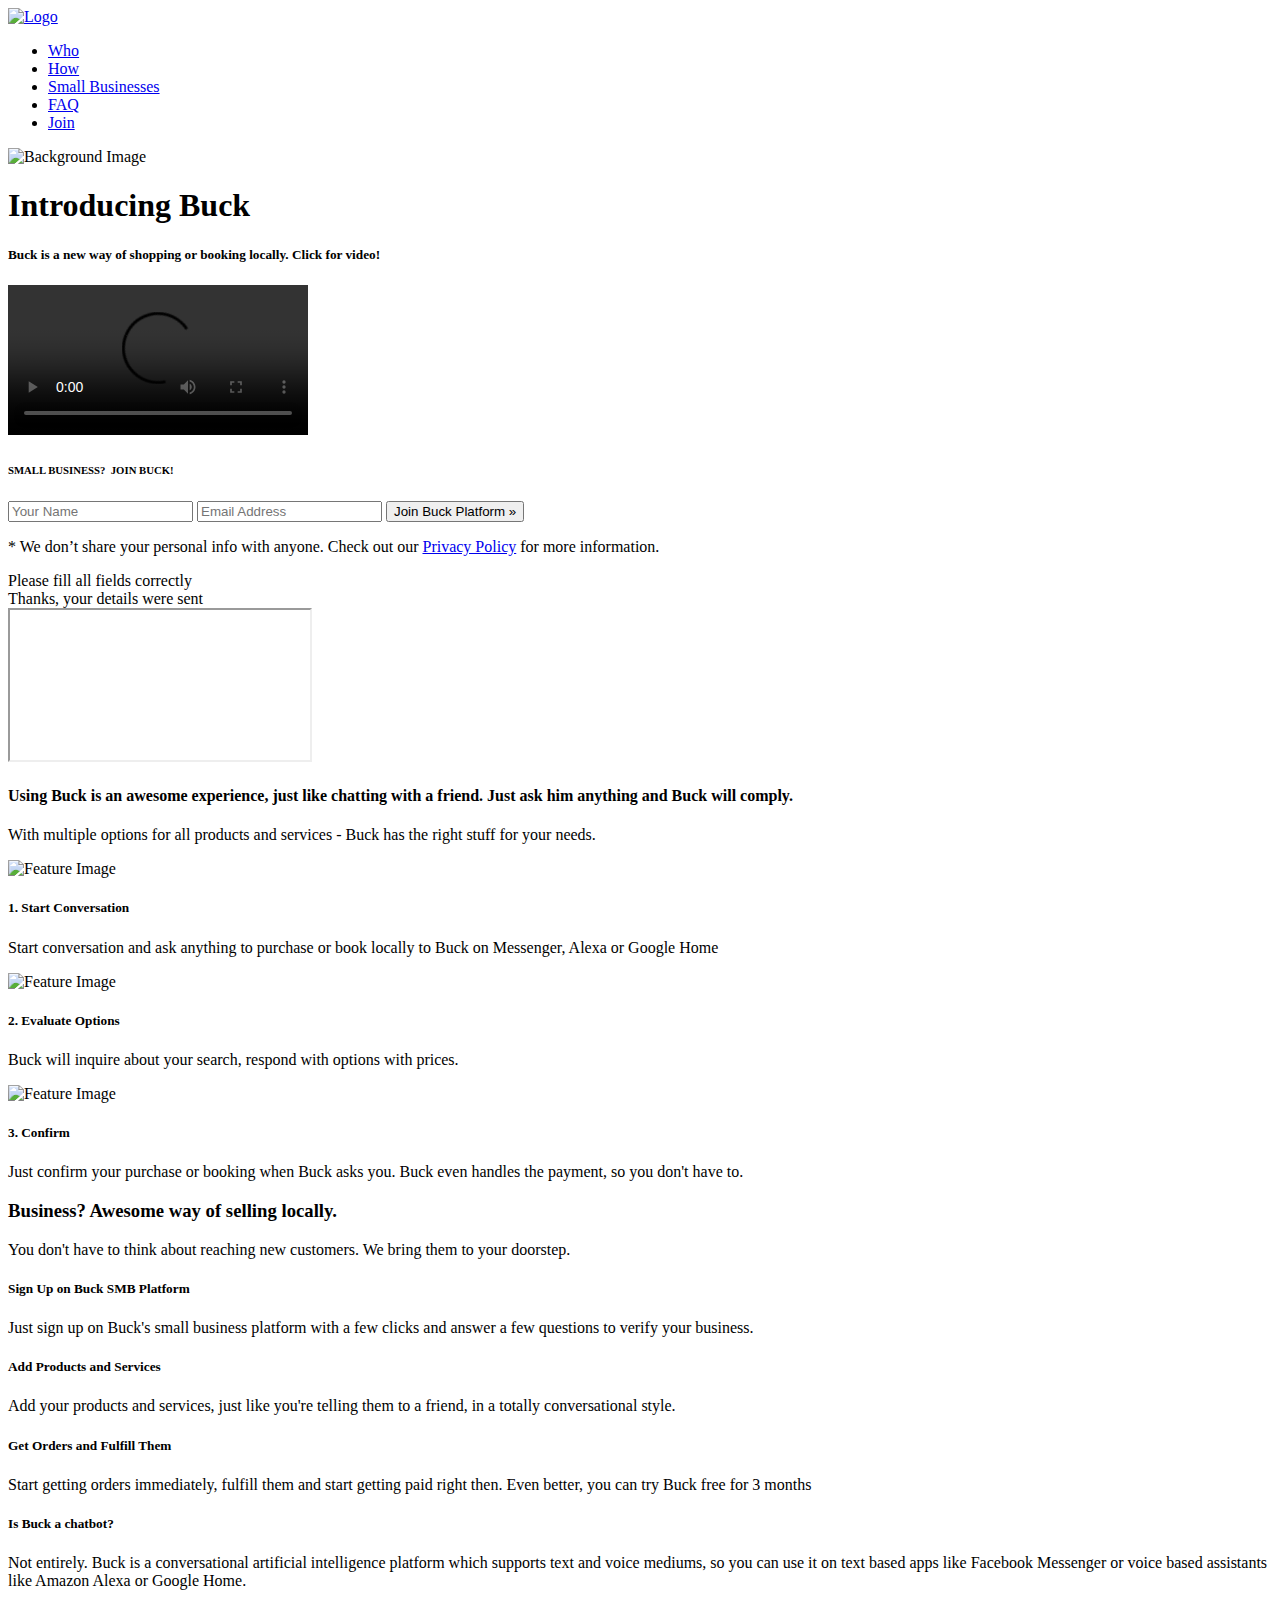
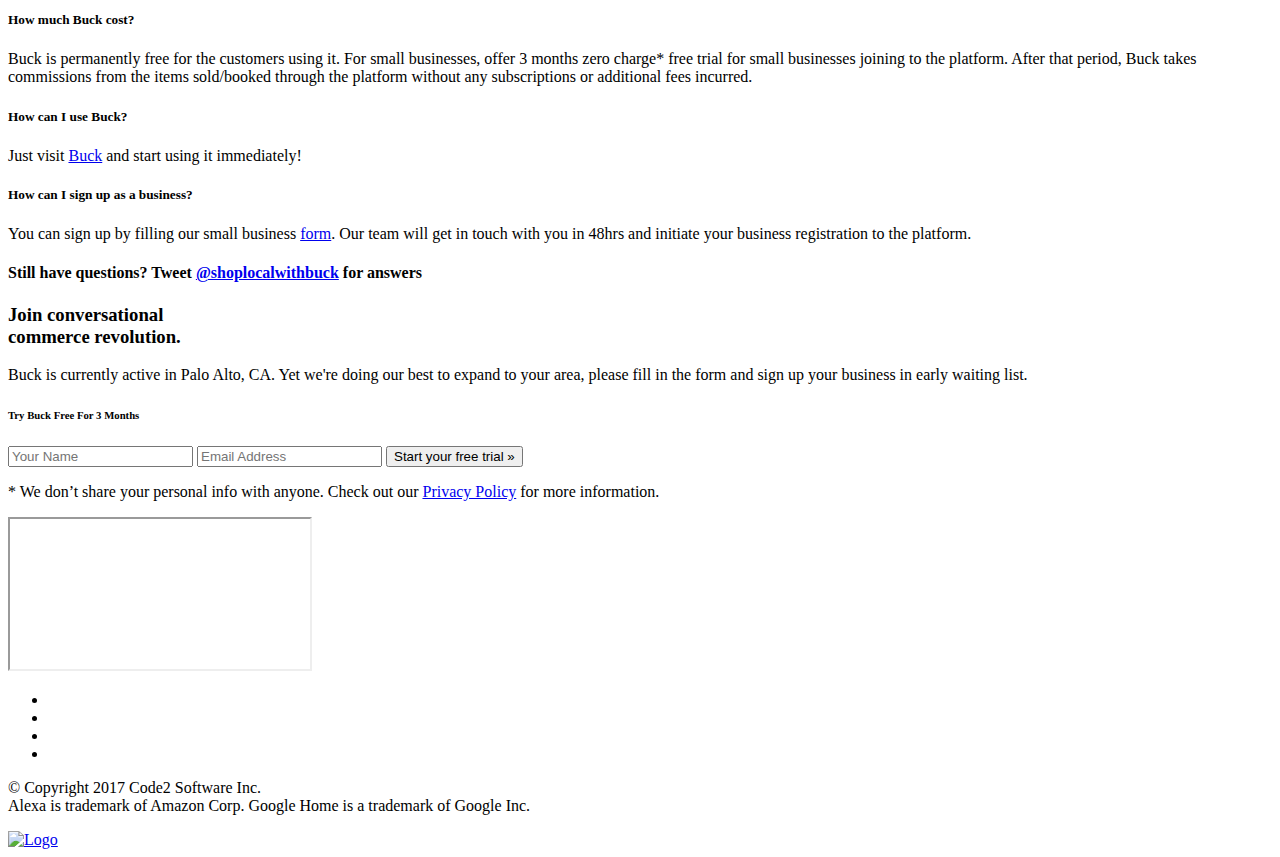
==== commit 9e774a84: "Add links to index html and form" ====
--- a/index.html
+++ b/index.html
@@ -1,197 +1,318 @@
-<!DOCTYPE html>
-<!--[if lt IE 7]>
-<html class="no-js lt-ie9 lt-ie8 lt-ie7"> <![endif]-->
-  <!--[if IE 7]>
-  <html class="no-js lt-ie9 lt-ie8"> <![endif]-->
-    <!--[if IE 8]>
-    <html class="no-js lt-ie9"> <![endif]-->
-      <!--[if gt IE 8]><!-->
-        <html class="no-js"> <!--<![endif]-->
-          <head>
-            <!-- Google Tag Manager -->
-            <script>(function (w, d, s, l, i) {
-              w[l] = w[l] || [];
-              w[l].push({
-                'gtm.start': new Date().getTime(), event: 'gtm.js'
-              });
-              var f = d.getElementsByTagName(s)[0],
-              j = d.createElement(s), dl = l != 'dataLayer' ? '&l=' + l : '';
-              j.async = true;
-              j.src =
-                'https://www.googletagmanager.com/gtm.js?id=' + i + dl;
-              f.parentNode.insertBefore(j, f);
-            })(window, document, 'script', 'dataLayer', 'GTM-5DB2WN8');</script>
-            <!-- End Google Tag Manager -->
-            <meta charset="utf-8">
-            <meta http-equiv="X-UA-Compatible" content="IE=edge,chrome=1">
-            <title>Buck - Your Awesome Local Shopping Mate.</title>
-            <meta name="description" content="">
-
-            <meta content="width=device-width, initial-scale=1, maximum-scale=1, user-scalable=no" name="viewport">
-            <meta content="black" name="apple-mobile-web-app-status-bar-style">
-
-            <link rel="stylesheet" href="css/normalize.min.css">
-            <link rel="stylesheet" href="css/font.css">
-            <link rel="stylesheet" href="css/main.css">
-            <link rel="stylesheet" href="css/flexslider.css">
-            <link rel="stylesheet" type="text/css" media="screen" href="css/sequence_slide.css"/>
-            <script src="js/vendor/modernizr-2.6.1-respond-1.1.0.min.js"></script>
-          </head>
-          <body>
-            <!-- Google Tag Manager (noscript) -->
-            <noscript>
-              <iframe src="https://www.googletagmanager.com/ns.html?id=GTM-5DB2WN8"
-                      height="0" width="0" style="display:none;visibility:hidden"></iframe>
-            </noscript>
-            <!-- End Google Tag Manager (noscript) -->
-            <div id="wrap">
-              <!--[if lt IE 7]>
-                <p class="chromeframe">You are using an outdated browser. <a href="http://browsehappy.com/">Upgrade your browser
-                today</a> or <a href="http://www.google.com/chromeframe/?redirect=true">install Google Chrome Frame</a> to
-                better experience this site.</p>
-              <![endif]-->
-
-
-              <!-- START HEADER  -->
-              <div class="header-container">
-                <header class="wrapper clearfix">
-
-
-                  <!-- START SLIDER -->
-
-                  <div id="header">
-
-                    <!-- LOGO Replace  -->
-                    <a href="index.html" class="logo"><img src="img/logo@2x.png" alt="logo"/></a>
-
-                    <!-- START MENU  -->
-                    <ul class="menu" id="headnav">
-                      <li class="feat"><a href="index.html#">Features</a></li>
-                      <li class="last"><a href="mailto:hello@buck.ai">Support</a></li>
-                    </ul>
-
-
-                    <!-- START SLIDE BUTTONS  -->
-                    <div class="prevNext">
-                      <img class="prev" src="img/prev.png" alt="prev"/>
-                      <img class="next" src="img/next.png" alt="next"/>
-                    </div>
-
-
-                    <div id="sequence">
-                      <ul>
-                        <!-- START SLIDE 1 -->
-                        <li>
-                          <h2 class="title animate-in one">Your Awesome Local Shopping Mate is Here.</h2>
-                          <div class="subtitle animate-in one">Use Buck on Messenger to shop local, make reservations
-                            and much more!
-                            <h5>Available on Facebook Messenger</h5>
-                          </div>
-                          <img class="slide one animate-in" src="img/slide1.png" alt="Buck is Awesome!"/>
-                        </li>
-
-
-                        <!-- START SLIDE 2 -->
-                        <li>
-                          <img class="slide twoOne" src="img/slide2_1.png" alt="iPhone 5's"/>
-                          <img class="slide twoThree" src="img/slide2_3.png" alt="iPhone 5's"/>
-                          <img class="slide twoTwo" src="img/slide2_2.png" alt="iPhone 5's"/>
-                        </li>
-
-                      </ul>
-                    </div>
-
-                    <ul id="nav">
-                      <li><span></span></li>
-                      <li><span></span></li>
-                    </ul>
-                  </div>
-
-
-                  <!-- END SLIDER -->
-
-                </header>
-              </div>
-
-
-              <!-- START FEATURES  -->
-              <div class="main-container">
-                <div id="features" class="main wrapper clearfix section">
-                  <article>
-
-                    <!-- INSERT FEATURE TEXT  -->
-                    <section>
-                      <img src="img/thumb.jpg" alt="Ask Anything Local"/>
-                      <h2>Ask Anything Local</h2>
-                      <p>Buck will find the perfect local product or service for you. Just ask what you need, Buck will do
-                        the rest!</p>
-                    </section>
-
-                    <!-- INSERT FEATURE TEXT  -->
-                    <section>
-                      <img src="img/thumb2.jpg" alt="Shop From Neighbors"/>
-                      <h2>Shop From Neighbors</h2>
-                      <p>You can order ice cream from a local market, or reserve a seat from a local restaurant. It's
-                        awesome!</p>
-                    </section>
-
-                    <!-- INSERT FEATURE TEXT  -->
-                    <section class="last">
-                      <img src="img/thumb3.jpg" alt="Yoga Class Nearby?"/>
-                      <h2>Yoga Class Nearby?</h2>
-                      <p>Buck also finds services around smartly. You don't need to worry about the quality, buck
-                        does!</p>
-                    </section>
-
-
-                  </article>
-
-
-                  <!-- END MAIN -->
+
+<!doctype html>
+<html lang="en">
+  <head>
+    <meta charset="utf-8">
+    <title>Buck -- Helps you shop locally.</title>
+    <meta name="viewport" content="width=device-width, initial-scale=1.0">
+    <link href="css/icons.min.css" rel="stylesheet" type="text/css" media="all"/>
+    <link href="css/bootstrap.min.css" rel="stylesheet" type="text/css" media="all"/>
+    <link href="css/flexslider.min.css" rel="stylesheet" type="text/css" media="all"/>
+    <link href="css/theme-blue.css" rel="stylesheet" type="text/css" media="all"/>
+    <link href="css/custom.css" rel="stylesheet" type="text/css" media="all"/>
+    <link href='http://fonts.googleapis.com/css?family=Lato:300,400,700,300italic,400italic' rel='stylesheet' type='text/css'>
+    <link href="http://fonts.googleapis.com/css?family=Raleway:700,400,300" rel="stylesheet" type="text/css">
+    <link href="css/font-raleway.css" rel="stylesheet" type="text/css">
+  </head>
+
+  <body>
+
+
+    <div class="nav-container">
+
+
+
+      <nav class="nav-1">
+        <div class="navbar">
+          <div class="container">
+            <div class="row">
+              <div class="col-md-3 col-sm-6 col-xs-4">
+                <a href="#">
+                  <img class="logo" alt="Logo" src="img/logo_buck.png">
+                </a>
+              </div>
+
+              <div class="col-md-3 text-right col-sm-6 col-md-push-6 col-xs-8">
+
+                <div class="mobile-toggle">
+                  <div class="upper"></div>
+                  <div class="middle"></div>
+                  <div class="lower"></div>
                 </div>
-
-
-                <div class="main wrapper clearfix">
-                  <header>
-                    <div class="flexslider2 quote">
-                      <ul class="slides">
-                        <li>"Buck works like a charm for local shops. I can now buy anything around."</li>
-                        <li>"Buck helped me find the best pizza in neighborhood in seconds, it's incredible."</li>
-                        <li>"Using Buck is like texting my friends. That's what I was looking for!"</li>
-                      </ul>
-                    </div>
-                  </header>
-                </div>
-
-              </div>
-
-
-              <!-- START FOOTER  -->
-              <div class="footer-container">
-                <footer class="wrapper clearfix">
-
-                  <!-- LOGO Replace  -->
-                  <h1><a href="index.html" class="logofoot"><img src="img/logo@2x.png" alt="logo"/></a></h1>
-
-                  <ul>
-                    <li><a href="index.html#">Local Shop? Start selling on Buck!</a></li>
-                    <li><a href="mailto:hello@buck.ai">Contact Us</a></li>
-                    <li>Code2 Software Inc.</li>
-                  </ul>
-
-                  <!-- END FOOTER -->
-                </footer>
-              </div>
-            </div>
-
-
-            <!-- LOAD SCRIPTS -->
-            <script src="http://ajax.googleapis.com/ajax/libs/jquery/1.8.0/jquery.min.js"></script>
-            <script>window.jQuery || document.write('<script src="js/vendor/jquery-1.8.0.min.js"><\/script>')</script>
-            <script src="js/jquery.pagescroller.lite.js"></script>
-            <script defer src="js/jquery.flexslider-min.js"></script>
-            <script type="text/javascript" src="js/sequence.jquery-min.js"></script>
-            <script src="js/main.js"></script>
-
-          </body>
-        </html>
+              </div>
+
+              <div class="col-md-6 text-right col-md-pull-3 col-sm-12 col-xs-12 pull-right">
+                <ul class="menu">
+                  <li>
+                    <a href="#who">
+                      Who
+                    </a>
+                  </li>
+                  <li>
+                    <a href="#how">
+                      How
+                    </a>
+                  </li>
+                  <li>
+                    <a href="#smb">
+                      Small Businesses
+                    </a>
+                  </li>
+                  <li>
+                    <a href="#faq">
+                      FAQ
+                    </a>
+                  </li>
+                  <li>
+                    <a href="#join">
+                      Join
+                    </a>
+                  </li>
+              </div>
+
+            </div>
+          </div>
+        </div>
+      </nav>
+
+
+
+
+
+
+
+
+
+
+
+    </div>
+
+    <div class="main-container">
+      <section class="header header-5" id="who">
+        <div class="background-image-holder">
+          <img alt="Background Image" class="background-image" src="img/hero11.jpg">
+        </div>
+
+        <div class="container">
+          <div class="row">
+            <div class="col-sm-12 text-center">
+              <h1 class="text-white">Introducing Buck</h1>
+              <h5 class="text-white">Buck is a new way of shopping or booking locally. Click for video!</h5>
+            </div>
+          </div>
+        </div>
+
+        <div class="modal-video-container">
+          <div class="play-button large"></div>
+          <div class="modal-video">
+            <video controls="">
+              <source src="video/buck.mp4" type="video/mp4">
+            </video>
+          </div>
+        </div>
+
+        <div class="form-holder">
+          <form class="contained-form form-email" data-success="Thanks for your submission, we will be in touch shortly." data-error="Please fill all fields correctly.">
+            <h6 class="text-white">SMALL BUSINESS?&nbsp; JOIN BUCK!</h6>
+            <input type="text" name="name" class="signup-name-field validate-required" placeholder="Your Name">
+            <input type="text" name="email" class="validate-required validate-email signup-email-field" placeholder="Email Address">
+            <input type="submit" value="Join Buck Platform »">
+            <p class="sub">
+              * We don’t share your personal info with anyone. Check out our <a href="privacy.html"> Privacy Policy</a> for more information.
+            </p>
+            <div class="form-error">
+              <span>Please fill all fields correctly</span>
+            </div>
+
+            <div class="form-success">
+              <span>Thanks, your details were sent</span>
+            </div>
+            <iframe srcdoc="" class="mail-list-form">
+            </iframe>
+          </form>
+        </div>
+      </section>
+      <section class="features features-2" id="how">
+        <div class="container">
+          <div class="row">
+            <div class="col-md-10 col-md-offset-1 col-sm-12 text-center">
+              <h4>Using Buck is an awesome experience, just like chatting with a friend. Just ask him anything and Buck will comply.<br></h4>
+              <p>With multiple options for all products and services - Buck has the right stuff for your needs.</p>
+            </div>
+          </div>
+
+          <div class="row">
+            <div class="col-sm-4 text-center feature">
+              <img alt="Feature Image" src="img/img1.jpg">
+              <h5>1. Start Conversation</h5>
+              <p>
+                Start conversation and ask anything to purchase or book locally to Buck on Messenger, Alexa or Google Home</p>
+            </div>
+
+            <div class="col-sm-4 text-center feature">
+              <img alt="Feature Image" src="img/img2.jpg">
+              <h5>2. Evaluate Options</h5>
+              <p>
+                Buck will inquire about your search, respond with options with prices.&nbsp; &nbsp;</p>
+            </div>
+
+            <div class="col-sm-4 text-center feature">
+              <img alt="Feature Image" src="img/img3.jpg">
+              <h5>3. Confirm</h5>
+              <p>
+                Just confirm your purchase or booking when Buck asks you. Buck even handles the payment, so you don't have to.</p>
+            </div>
+          </div>
+        </div>
+      </section>
+      <section class="features features-3" id="smb">
+        <div class="container">
+          <div class="row">
+            <div class="col-md-10 col-md-offset-1 col-sm-12 text-center">
+              <h3>Business? Awesome way of selling locally.</h3>
+              <p>You don't have to think about reaching new customers. We bring them to your doorstep.</p>
+            </div>
+          </div>
+
+          <div class="row">
+            <div class="col-sm-4 text-center feature">
+              <i class="icon-browser-full"></i>
+              <h5>Sign Up on Buck SMB Platform</h5>
+              <p>
+                Just sign up on Buck's small business platform with a few clicks and answer a few questions to verify your business.</p>
+            </div>
+
+            <div class="col-sm-4 text-center feature">
+              <i class="icon-bubble-comment-streamline-talk"></i>
+              <h5>Add Products and Services</h5>
+              <p>
+                Add your products and services, just like you're telling them to a friend, in a totally conversational style.</p>
+            </div>
+
+            <div class="col-sm-4 text-center feature">
+              <i class="icon-arrow-streamline-target"></i>
+              <h5>Get Orders and Fulfill Them</h5>
+              <p>
+                Start getting orders immediately, fulfill them and start getting paid right then. Even better, you can try Buck free for 3 months&nbsp;&nbsp;</p>
+            </div>
+          </div>
+        </div>
+      </section>
+
+      <section class="faq faq-1" id="faq">
+        <div class="container">
+          <div class="row">
+            <div class="col-sm-6">
+              <div class="faq">
+                <h5>Is Buck a chatbot?</h5>
+                <p>
+                  Not entirely. Buck is a conversational artificial intelligence platform which supports text and voice mediums, so you can use it on text based apps like Facebook Messenger or voice based assistants like Amazon Alexa or Google Home.</p>
+              </div>
+
+              <div class="faq">
+                <h5>How much Buck cost?</h5>
+                <p>
+                  Buck is permanently free for the customers using it. For small businesses, offer 3 months zero charge* free trial for small businesses joining to the platform. After that period, Buck takes commissions from the items sold/booked through the platform without any subscriptions or additional fees incurred.</p>
+              </div>
+
+
+            </div>
+
+            <div class="col-sm-6">
+              <div class="faq">
+                <h5>How can I use Buck?</h5>
+                <p>Just visit <a href="https://m.me/shoplocalwithbuck" target="_blank">Buck</a> and start using it immediately!</p>
+              </div>
+
+              <div class="faq">
+                <h5>How can I sign up as a business?</h5>
+                <p>You can sign up by filling our small business <a href="https://goo.gl/forms/nrb6sca7T5l5GWR82" target="_blank">form</a>. Our team will get in touch with you in 48hrs and initiate your business registration to the platform.&nbsp;</p>
+              </div>
+            </div>
+
+          </div>
+
+          <div class="row">
+            <div class="col-sm-12 text-center">
+              <h4>Still have questions? Tweet <a target="_blank" href="https://twitter.com/mrareweb">@shoplocalwithbuck</a>&nbsp;for answers</h4>
+            </div>
+          </div>
+        </div>
+      </section>
+      <section class="cta cta-3" id="join">
+        <div class="container">
+          <div class="row v-align-children">
+            <div class="col-sm-4 col-md-5 text-left">
+              <h3>Join conversational<br> commerce revolution.</h3>
+              <p>
+                Buck is currently active in Palo Alto, CA. Yet we're doing our best to expand to your area, please fill in the form and sign up your business in early waiting list.
+              </p>
+            </div>
+
+            <div class="col-md-5 col-sm-8">
+              <form class="form-email" data-success="Thanks for your submission, we will be in touch shortly." data-error="Please fill all fields correctly.">
+                <h6>Try Buck Free For 3 Months</h6>
+                <input type="text" name="name" class="signup-name-field validate-required" placeholder="Your Name">
+                <input type="text" name="email" class="validate-required validate-email signup-email-field" placeholder="Email Address">
+                <input type="submit" value="Start your free trial »">
+                <p class="sub">
+                  * We don’t share your personal info with anyone. Check out our <a href="privacy.html"> Privacy Policy</a> for more information.
+                </p>
+                <iframe srcdoc="" class="mail-list-form">
+                </iframe>
+              </form>
+            </div>
+          </div>
+        </div>
+      </section>
+      <footer class="footer footer-1">
+        <div class="container">
+          <div class="row">
+            <div class="col-sm-4">
+              <ul class="social-links">
+                <li><a href="#"><i class="icon-facebook"></i></a></li>
+                <li><a href="#"><i class="icon-twitter"></i></a></li>
+                <li><a href="#"><i class="icon-youtube-alt"></i></a></li>
+                <li><a href="#"><i class="icon-vimeo"></i></a></li>
+              </ul>
+            </div>
+
+            <div class="col-sm-4 text-center">
+              <p class="sub">
+                © Copyright 2017 Code2 Software Inc. <br/>Alexa is trademark of Amazon Corp. Google Home is a trademark of Google Inc.
+              </p>
+            </div>
+
+            <div class="col-sm-4 text-right">
+              <a href="#">
+                <img alt="Logo" src="img/logo_buck.png">
+              </a>
+            </div>
+          </div>
+        </div>
+      </footer>
+    </div>
+
+
+    <script src="js/jquery.min.js"></script>
+    <script src="http://cdnjs.cloudflare.com/ajax/libs/gsap/latest/TweenMax.min.js"></script>
+    <script src="http://cdnjs.cloudflare.com/ajax/libs/gsap/latest/plugins/ScrollToPlugin.min.js"></script>
+    <script src="js/bootstrap.min.js"></script>
+    <script src="js/placeholders.min.js"></script>
+    <script src="js/parallax.js"></script>
+    <script src="js/scripts.js"></script>
+    <!-- Global site tag (gtag.js) - Google Analytics -->
+    <script async src="https://www.googletagmanager.com/gtag/js?id=UA-64906345-3"></script>
+    <script>
+      window.dataLayer = window.dataLayer || [];
+function gtag(){dataLayer.push(arguments);}
+gtag('js', new Date());
+
+gtag('config', 'UA-64906345-3');
+    </script>
+
+
+  </body>
+</html>
+
+
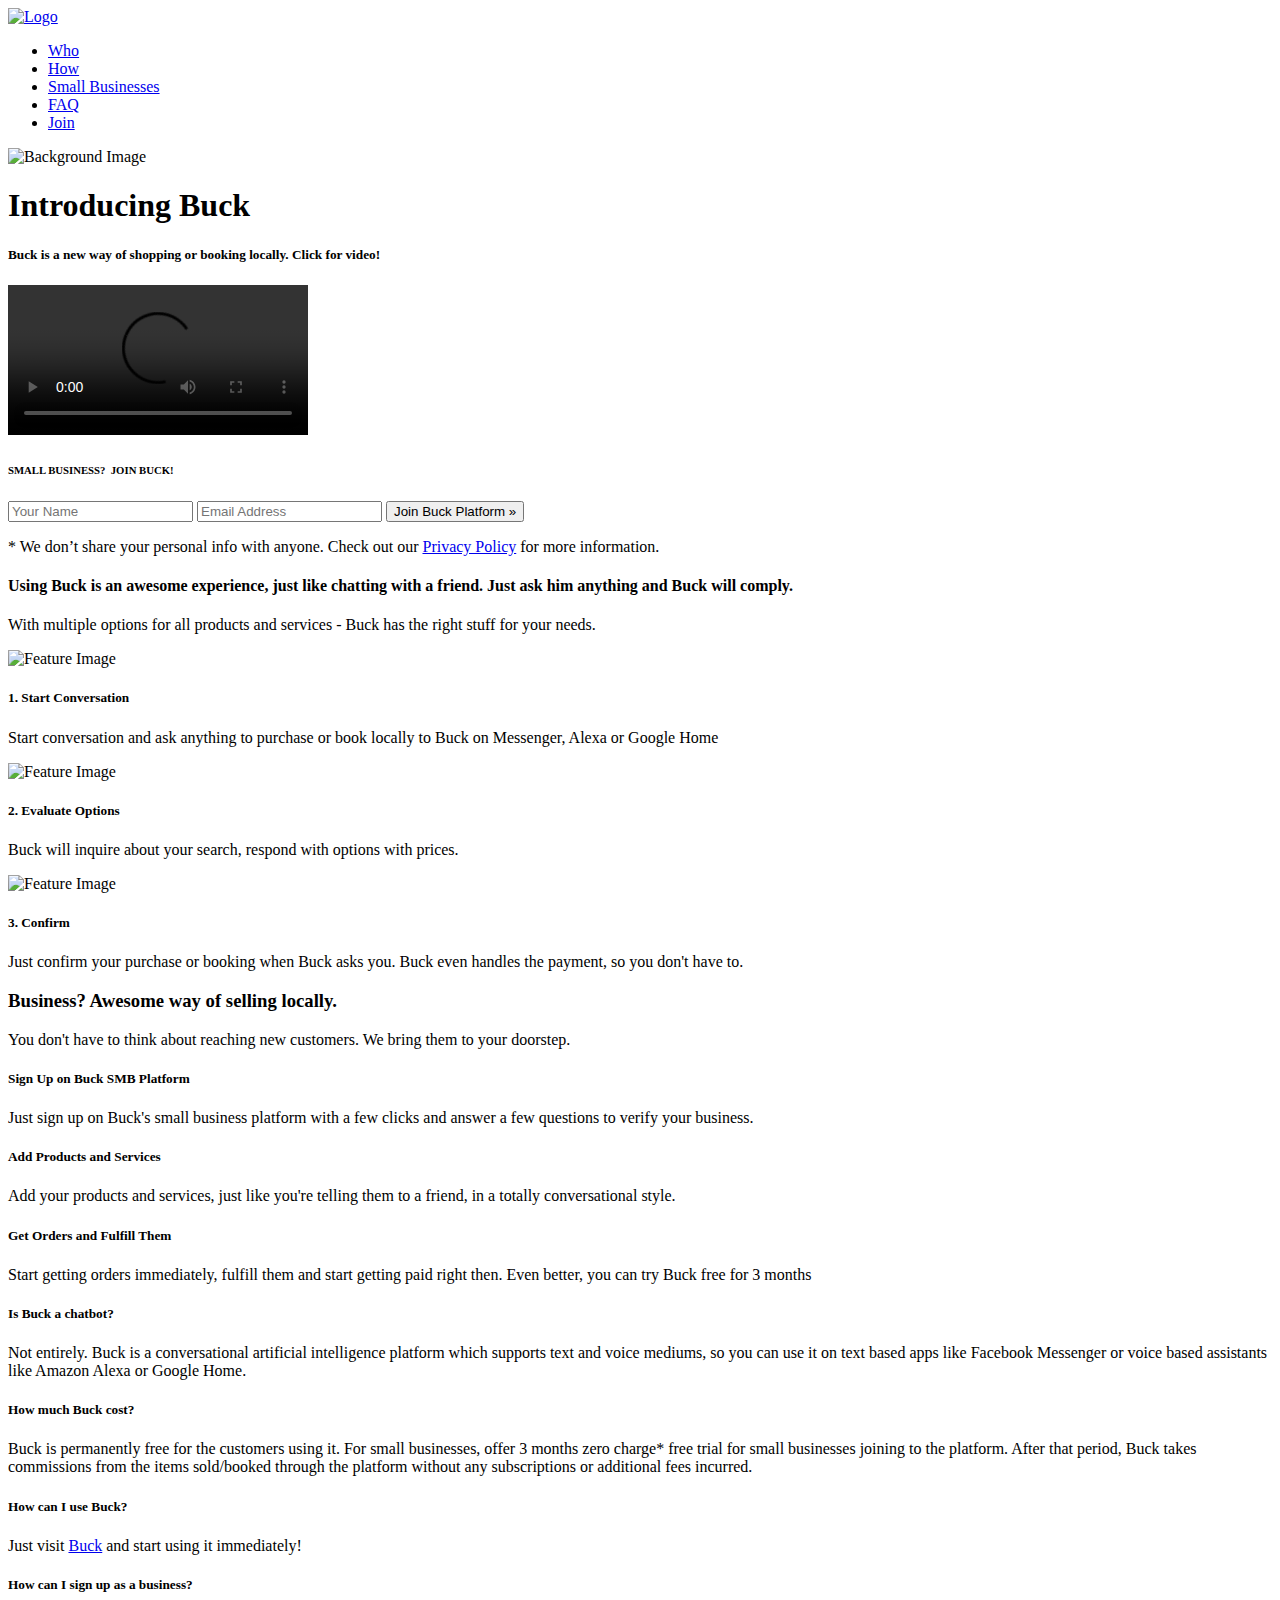
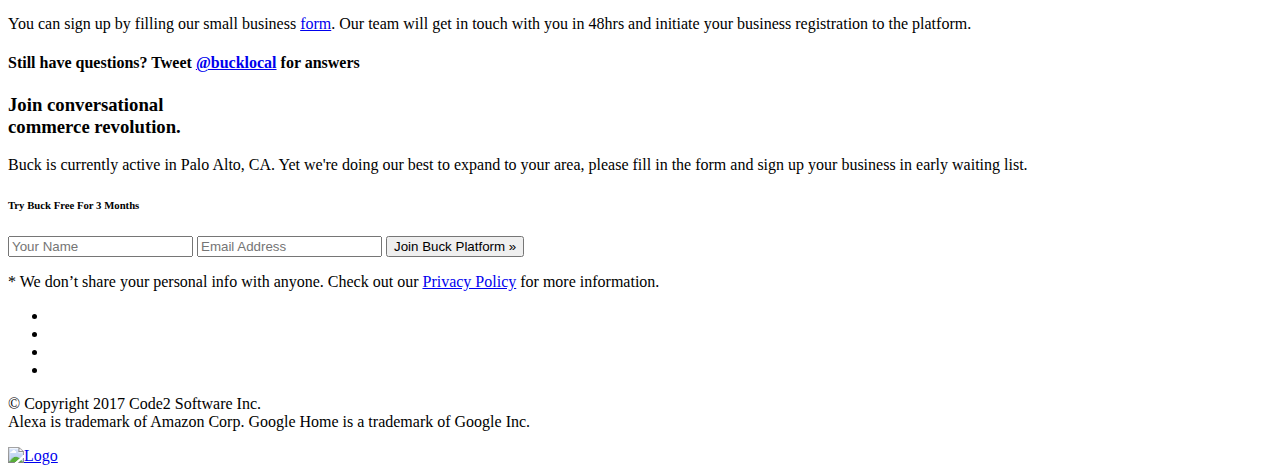
==== commit dfc2766d: "add twitter username" ====
--- a/index.html
+++ b/index.html
@@ -112,23 +112,19 @@
         </div>
 
         <div class="form-holder">
-          <form class="contained-form form-email" data-success="Thanks for your submission, we will be in touch shortly." data-error="Please fill all fields correctly.">
+          <form action="https://buck.us17.list-manage.com/subscribe/post?u=82bdc603d82a59a4ae57a70bb&amp;id=59ee071dc0" method="post" id="mc-embedded-subscribe-form" name="mc-embedded-subscribe-form" class="validate" target="_blank" novalidate class="contained-form form-email" data-success="Thanks for your submission, we will be in touch shortly." data-error="Please fill all fields correctly.">
             <h6 class="text-white">SMALL BUSINESS?&nbsp; JOIN BUCK!</h6>
-            <input type="text" name="name" class="signup-name-field validate-required" placeholder="Your Name">
-            <input type="text" name="email" class="validate-required validate-email signup-email-field" placeholder="Email Address">
+            <input type="text" name="FNAME" class="signup-name-field validate-required required" id="mce-FNAME" placeholder="Your Name">
+            <input type="text" name="EMAIL" class="validate-required validate-email signup-email-field required" id="mce-EMAIL" placeholder="Email Address">
             <input type="submit" value="Join Buck Platform »">
             <p class="sub">
               * We don’t share your personal info with anyone. Check out our <a href="privacy.html"> Privacy Policy</a> for more information.
             </p>
-            <div class="form-error">
-              <span>Please fill all fields correctly</span>
-            </div>
-
-            <div class="form-success">
-              <span>Thanks, your details were sent</span>
-            </div>
-            <iframe srcdoc="" class="mail-list-form">
-            </iframe>
+            <div id="mce-responses" class="clear">
+              <div class="response" id="mce-error-response" style="display:none"></div>
+              <div class="response" id="mce-success-response" style="display:none"></div>
+            </div>    <!-- real people should not fill this in and expect good things - do not remove this or risk form bot signups-->
+            <div style="position: absolute; left: -5000px;" aria-hidden="true"><input type="text" name="b_82bdc603d82a59a4ae57a70bb_59ee071dc0" tabindex="-1" value=""></div>
           </form>
         </div>
       </section>
@@ -234,7 +230,7 @@
 
           <div class="row">
             <div class="col-sm-12 text-center">
-              <h4>Still have questions? Tweet <a target="_blank" href="https://twitter.com/mrareweb">@shoplocalwithbuck</a>&nbsp;for answers</h4>
+              <h4>Still have questions? Tweet <a target="_blank" href="https://twitter.com/bucklocal">@bucklocal</a>&nbsp;for answers</h4>
             </div>
           </div>
         </div>
@@ -250,16 +246,19 @@
             </div>
 
             <div class="col-md-5 col-sm-8">
-              <form class="form-email" data-success="Thanks for your submission, we will be in touch shortly." data-error="Please fill all fields correctly.">
+              <form action="https://buck.us17.list-manage.com/subscribe/post?u=82bdc603d82a59a4ae57a70bb&amp;id=59ee071dc0" method="post" id="mc-embedded-subscribe-form" name="mc-embedded-subscribe-form" class="validate" target="_blank" novalidate class="contained-form form-email" data-success="Thanks for your submission, we will be in touch shortly." data-error="Please fill all fields correctly.">
                 <h6>Try Buck Free For 3 Months</h6>
-                <input type="text" name="name" class="signup-name-field validate-required" placeholder="Your Name">
-                <input type="text" name="email" class="validate-required validate-email signup-email-field" placeholder="Email Address">
-                <input type="submit" value="Start your free trial »">
+                <input type="text" name="FNAME" class="signup-name-field validate-required required" id="mce-FNAME" placeholder="Your Name">
+                <input type="text" name="EMAIL" class="validate-required validate-email signup-email-field required" id="mce-EMAIL" placeholder="Email Address">
+                <input type="submit" value="Join Buck Platform »">
                 <p class="sub">
                   * We don’t share your personal info with anyone. Check out our <a href="privacy.html"> Privacy Policy</a> for more information.
                 </p>
-                <iframe srcdoc="" class="mail-list-form">
-                </iframe>
+                <div id="mce-responses" class="clear">
+                  <div class="response" id="mce-error-response" style="display:none"></div>
+                  <div class="response" id="mce-success-response" style="display:none"></div>
+                </div>    <!-- real people should not fill this in and expect good things - do not remove this or risk form bot signups-->
+                <div style="position: absolute; left: -5000px;" aria-hidden="true"><input type="text" name="b_82bdc603d82a59a4ae57a70bb_59ee071dc0" tabindex="-1" value=""></div>
               </form>
             </div>
           </div>
